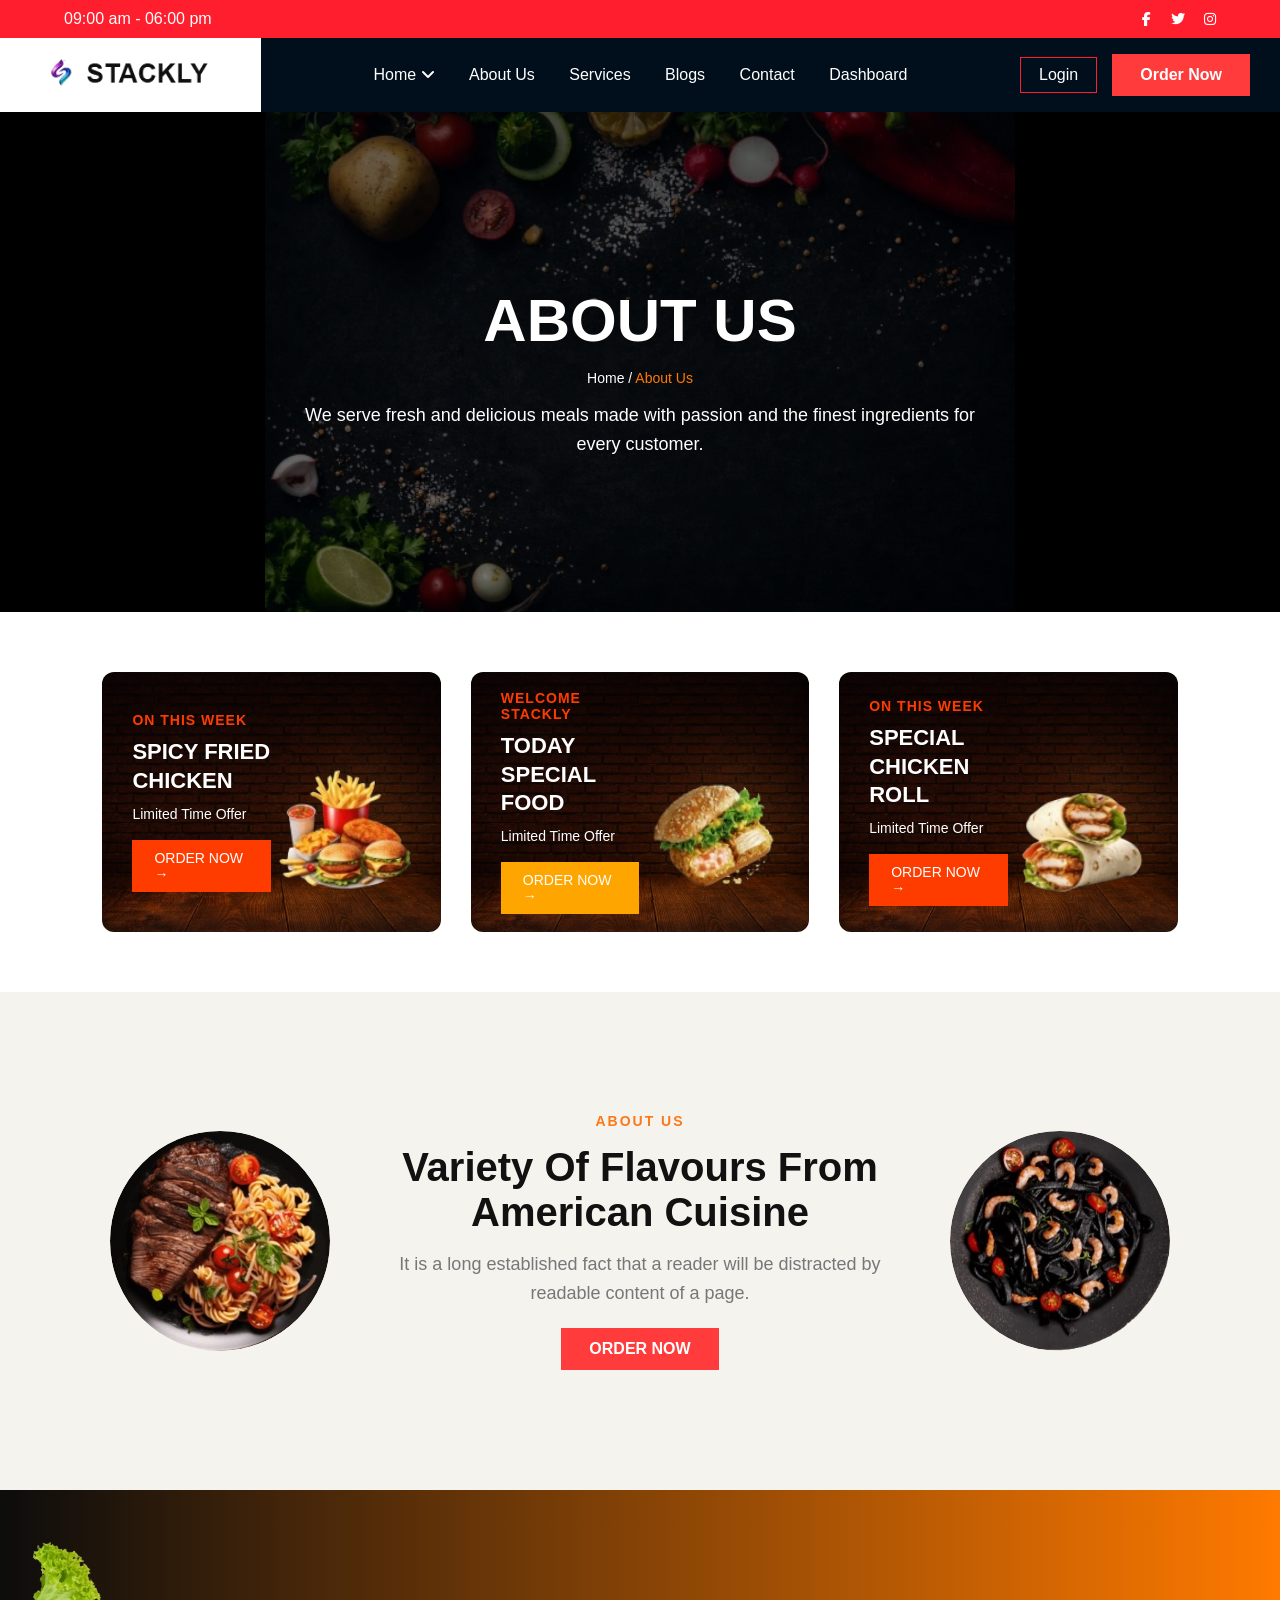
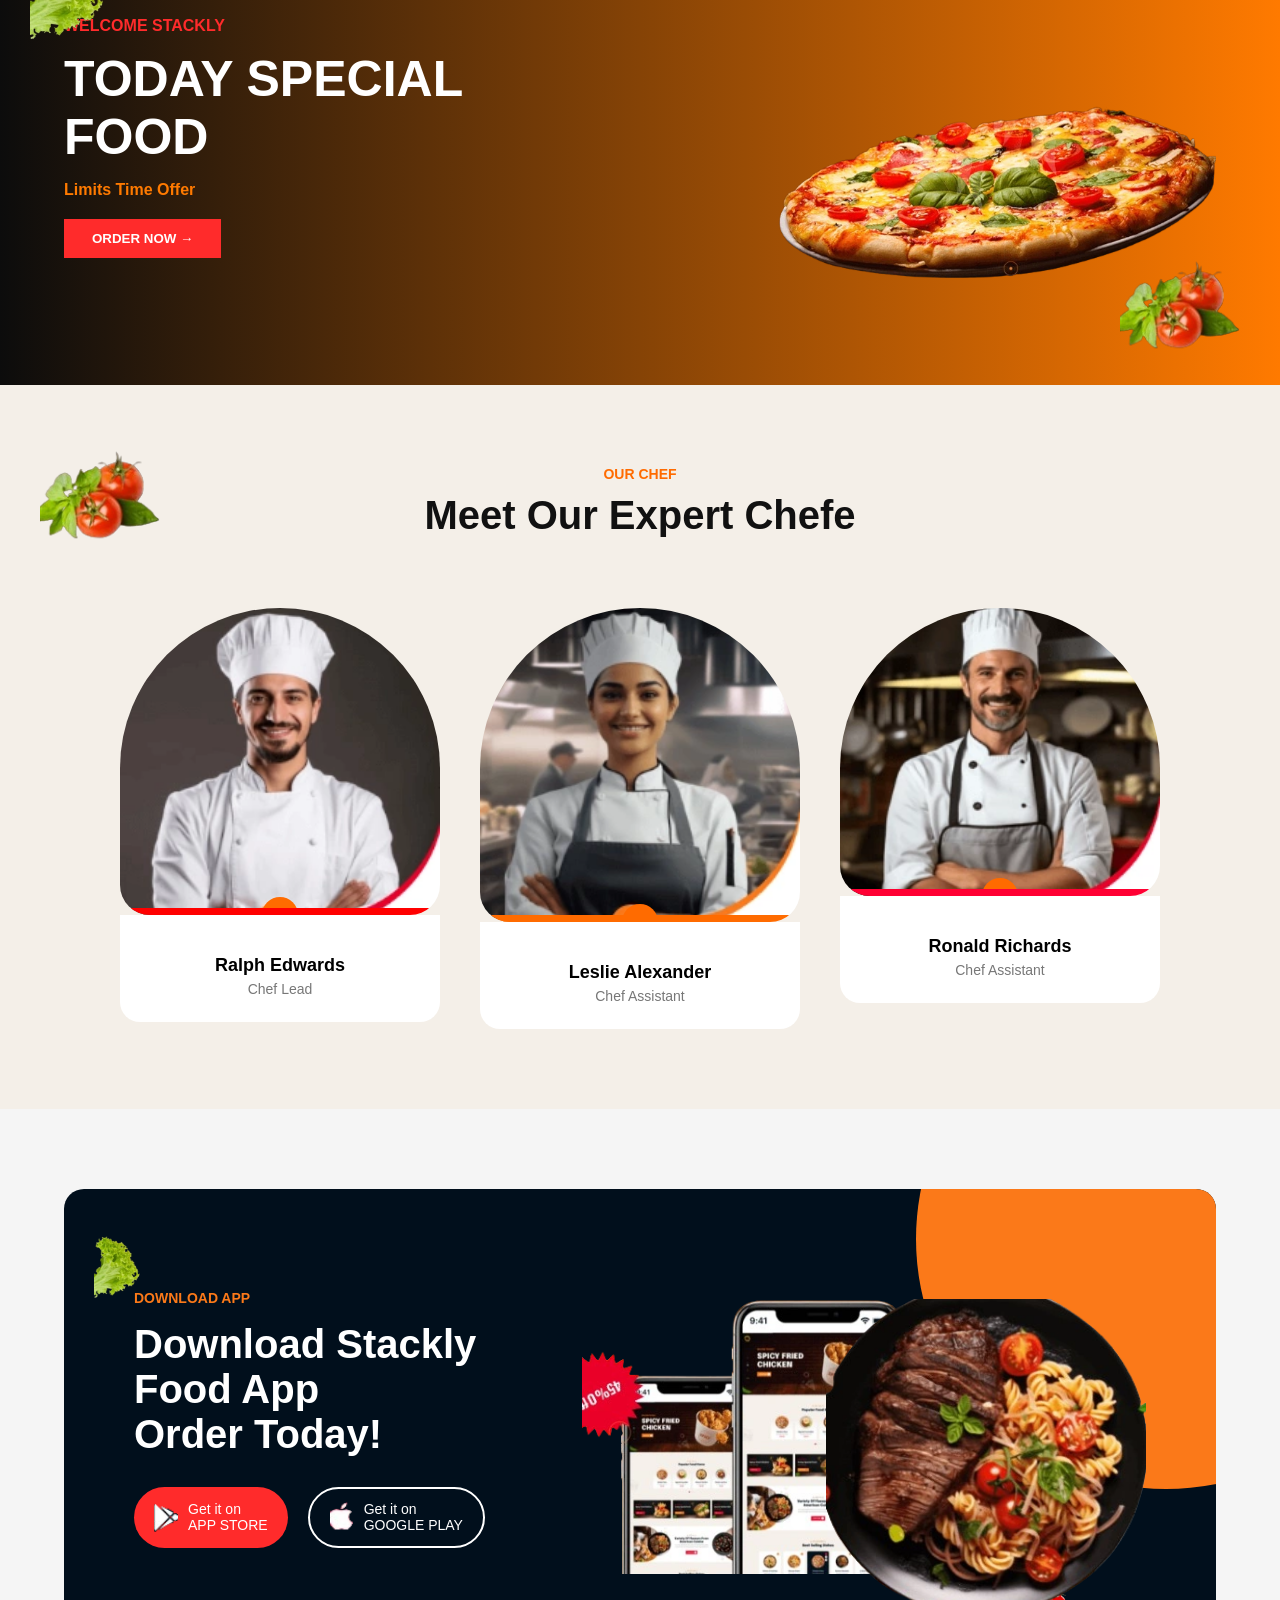
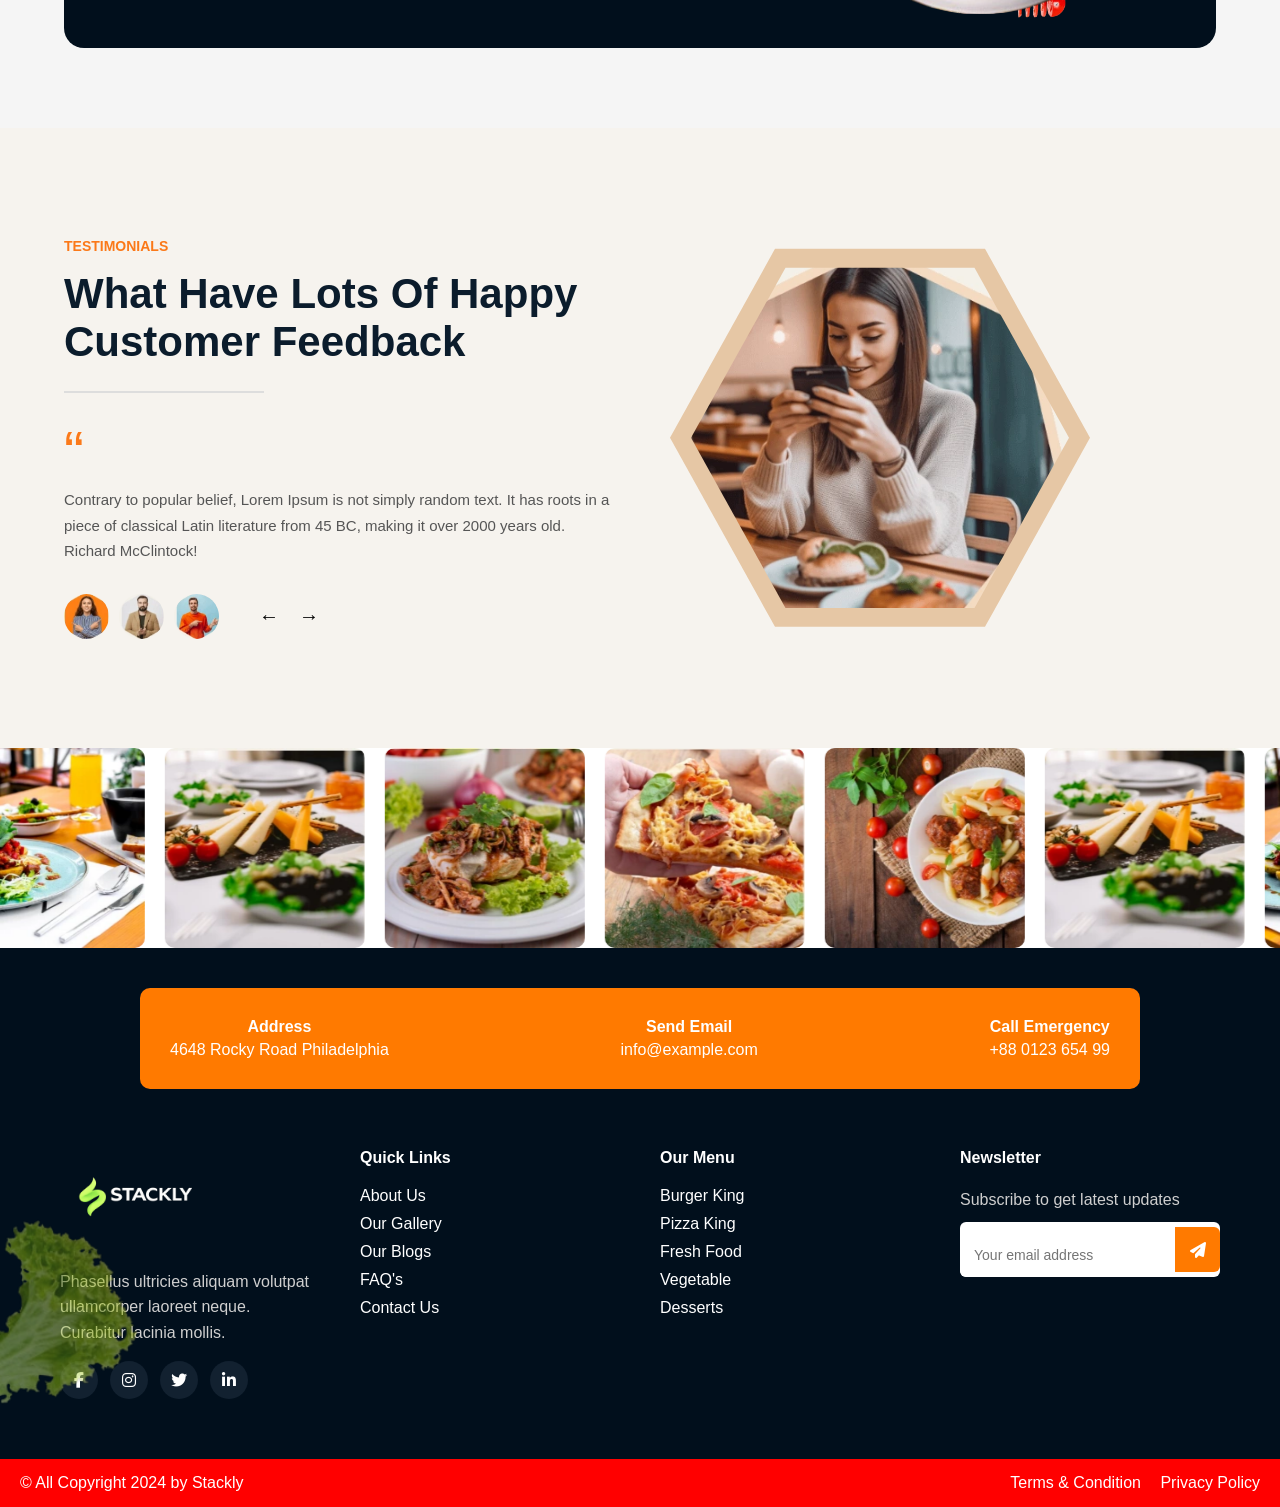
==== about.html @ a0475b66 "new commit" ====
<!DOCTYPE html>
<html lang="en">
<head>
<meta charset="UTF-8">
<meta name="viewport" content="width=device-width, initial-scale=1.0">
<title>Stackly Restaurant</title>

<link rel="stylesheet" href="style.css">
<link href="https://cdnjs.cloudflare.com/ajax/libs/font-awesome/6.5.0/css/all.min.css" rel="stylesheet">

</head>
<body>

<!-- TOP RED BAR -->
<div class="top-bar">
  <div class="top-container">
    <div class="time">09:00 am - 06:00 pm</div>
    <div class="social">
      <a href="404.html"><i class="fab fa-facebook-f"></i></a>
      <a href="404.html"><i class="fab fa-twitter"></i></a>
      <a href="404.html"><i class="fab fa-instagram"></i></a>
    </div>
  </div>
</div>

<!-- HEADER -->
<header>
  <div class="header-container">

    <!-- LOGO LEFT WHITE -->
    <div class="logo-area">
  <a href="index.html">
    <img src="images/logo2.webp" alt="logo">
  </a>
</div>

    <!-- NAV CENTER -->
    <nav>
      <ul class="nav-links">
        <li class="dropdown">
          <a href="index.html">Home <i class="fas fa-angle-down"></i></a>
          <ul class="dropdown-menu">
            
            <li><a href="home2.html">Home 2</a></li>
          </ul>
        </li>
        <li><a href="about.html">About Us</a></li>
        <li><a href="services.html">Services</a></li>
        <li><a href="blogs.html">Blogs</a></li>
        <li><a href="contact.html">Contact</a></li>
        <li><a href="dashboard.html">Dashboard</a></li>
      </ul>
    </nav>

    <!-- RIGHT BUTTONS -->
    <div class="nav-right">
      <a href="login.html" class="login-btn">Login</a>
      <a href="404.html" class="order-btn">Order Now</a>
      <div class="hamburger" onclick="toggleMenu()">
        <i class="fas fa-bars"></i>
      </div>
    </div>

  </div>
</header>

<!-- MOBILE MENU -->
<div class="mobile-menu" id="mobileMenu">

<div class="mobile-top">
<img src="images/logo2.webp">
<i class="fas fa-times" onclick="toggleMenu()"></i>
</div>

<ul>

<li class="dropdown">

<span onclick="toggleDropdown()">Home <i class="fas fa-chevron-down"></i></span>

<ul class="dropdown-menu" id="homeDropdown">

<li><a href="home2.html">Home 2</a></li>
</ul>

</li>

<li><a href="about.html">About Us</a></li>
<li><a href="services.html">Services</a></li>
<li><a href="blogs.html">Blogs</a></li>
<li><a href="contact.html">Contact</a></li>
<li><a href="dashboard.html">Dashboard</a></li>

</ul>

<div class="mobile-contact">
<p>Main Street, India</p>
<p>info@stackly.com</p>
<p>+91 9876543210</p>
</div>

<a href="login.html" class="login-btn mobile-btn">Login</a>
<a href="404.html" class="order-btn mobile-btn">Order Now</a>

<div class="mobile-social">
<a href="404.html"><i class="fab fa-facebook-f"></i></a>
<a href="404.html"><i class="fab fa-twitter"></i></a>
<a href="404.html"><i class="fab fa-instagram"></i></a>
</div>

</div>




<!-- ===== ABOUT HERO SECTION ===== -->
<section class="about-hero-section">

<div class="about-hero-overlay"></div>

<div class="about-hero-content">
<h1>ABOUT US</h1>

<p class="about-breadcrumb">
Home / <span>About Us</span>
</p>

<p class="about-description">
We serve fresh and delicious meals made with passion
and the finest ingredients for every customer.
</p>
</div>

</section>
<script>
document.addEventListener("DOMContentLoaded",function(){

const hero = document.querySelector(".about-hero-content");

hero.style.opacity = "0";

setTimeout(()=>{
hero.style.opacity = "1";
hero.style.transition = "1s";
},200);

}); </script>





<section class="promo-section">

  <div class="promo-grid">

    <!-- CARD 1 -->
    <div class="promo-card">
      <div class="promo-content">
        <h5>ON THIS WEEK</h5>
        <h2>SPICY FRIED CHICKEN</h2>
        <p>Limited Time Offer</p>
        <a href="404.html" class="promo-btn">ORDER NOW →</a>
      </div>

      <div class="promo-image">
        <img src="images/m (1).webp" alt="Spicy Fried Chicken">
      </div>
    </div>

    <!-- CARD 2 -->
    <div class="promo-card">
      <div class="promo-content">
        <h5>WELCOME STACKLY</h5>
        <h2>TODAY SPECIAL FOOD</h2>
        <p>Limited Time Offer</p>
        <a href="404.html" class="promo-btn orange">ORDER NOW →</a>
      </div>

      <div class="promo-image">
        <img src="images/m (2).webp" alt="Today Special Food">
      </div>
    </div>

    <!-- CARD 3 -->
    <div class="promo-card">
      <div class="promo-content">
        <h5>ON THIS WEEK</h5>
        <h2>SPECIAL CHICKEN ROLL</h2>
        <p>Limited Time Offer</p>
        <a href="404.html" class="promo-btn">ORDER NOW →</a>
      </div>

      <div class="promo-image">
        <img src="images/m (3).webp" alt="Special Chicken Roll">
      </div>
    </div>

  </div>

</section>


<section class="about-section">

  <div class="about-container">

    <!-- LEFT IMAGE -->
    <div class="circle-box">
      <img src="images/cicrle (1).webp" alt="Food">
    </div>

    <!-- CENTER CONTENT -->
    <div class="about-content">
      <span class="about-tag">ABOUT US</span>
      <h2>Variety Of Flavours From American Cuisine</h2>
      <p>
        It is a long established fact that a reader will be distracted 
        by readable content of a page.
      </p>
      <a href="404.html" class="order-btn">ORDER NOW</a>
    </div>

    <!-- RIGHT IMAGE -->
    <div class="circle-box">
      <img src="images/cicrle (2).webp" alt="Food">
    </div>

  </div>

</section>


<section class="pizza-offer">

<!-- LEFT DECORATION -->
<img src="images/GREEN.webp" class="pizza-left">

<!-- RIGHT DECORATION -->
<img src="images/f1 (3).webp" class="pizza-right">


<div class="pizza-container">

<div class="pizza-text">

<span class="pizza-tag">WELCOME STACKLY</span>

<h1>TODAY SPECIAL FOOD</h1>

<p>Limits Time Offer</p>

<button class="pizza-btn" onclick="window.location.href='404.html'">
ORDER NOW →
</button>

</div>


<div class="pizza-image">

<img src="images/pizza.webp">

</div>

</div>

</section>


<script>

    document.addEventListener("DOMContentLoaded",function(){

const pizza = document.querySelector(".pizza-offer");

function reveal(){

const pos = pizza.getBoundingClientRect().top;
const screen = window.innerHeight;

if(pos < screen - 100){

pizza.style.opacity = "1";
pizza.style.transform = "translateY(0)";

}

}

pizza.style.opacity = "0";
pizza.style.transform = "translateY(80px)";
pizza.style.transition = "0.8s";

window.addEventListener("scroll",reveal);

});
</script>






<section class="chef-section">

  <!-- 🔥 LEFT CORNER DECORATION (You Add Image) -->
  <img src="images/f1 (3).webp" class="left-decor" alt="">

  <div class="chef-container">

    <div class="section-header">
      <span>OUR CHEF</span>
      <h2>Meet Our Expert Chefe</h2>
    </div>

    <div class="chef-grid">

      <div class="chef-card">
        <div class="chef-image">
          <img src="images/chef` (1).webp" alt="">
          <div class="share-icon">➜</div>
        </div>
        <div class="chef-info">
          <h4>Ralph Edwards</h4>
          <p>Chef Lead</p>
        </div>
      </div>

      <div class="chef-card">
        <div class="chef-image orange-border">
          <img src="images/chef` (2).webp" alt="">
          <div class="share-icon">➜</div>
        </div>
        <div class="chef-info">
          <h4>Leslie Alexander</h4>
          <p>Chef Assistant</p>
        </div>
      </div>

      <div class="chef-card">
        <div class="chef-image red-border">
          <img src="images/chef` (3).webp" alt="">
          <div class="share-icon">➜</div>
        </div>
        <div class="chef-info">
          <h4>Ronald Richards</h4>
          <p>Chef Assistant</p>
        </div>
      </div>

    </div>

  </div>
</section>


<script>
document.addEventListener("DOMContentLoaded", function () {

  const cards = document.querySelectorAll(".chef-card");

  const observer = new IntersectionObserver((entries) => {
    entries.forEach((entry, index) => {
      if (entry.isIntersecting) {
        entry.target.style.transitionDelay = index * 0.2 + "s";
        entry.target.classList.add("show");
      }
    });
  }, { threshold: 0.2 });

  cards.forEach(card => observer.observe(card));

});
</script>



<section class="stackly-app">

<div class="app-box">

<!-- LEFT CONTENT -->
<div class="app-text">

<span class="tag">DOWNLOAD APP</span>

<h2>Download Stackly Food App <br> Order Today!</h2>

<div class="store-buttons">

<a href="404.html" class="store-btn apple">
<img src="images/pq (1).webp">
<span>Get it on <br> APP STORE</span>
</a>

<a href="404.html" class="store-btn play">
<img src="images/pq (2).webp">
<span>Get it on <br> GOOGLE PLAY</span>
</a>

</div>

</div>


<!-- RIGHT PHONES -->
<div class="phones">

<img src="images/kl.webp" class="phone phone-left">
<img src="images/cicrle (1).webp" class="phone phone-right">

</div>

<!-- FLOATING DECORATION -->
<img src="images/GREEN.webp" class="floating leaf">
<img src="images/f1 (1).webp" class="floating tomato">

</div>

</section>



<section class="stackly-testimonial">

<div class="testimonial-container">

<!-- LEFT CONTENT -->
<div class="testimonial-left">

<span class="tag">TESTIMONIALS</span>

<h2>What Have Lots Of Happy<br>Customer Feedback</h2>

<div class="line"></div>

<div class="quote-icon">“</div>

<p class="testimonial-text">
Contrary to popular belief, Lorem Ipsum is not simply random text. 
It has roots in a piece of classical Latin literature from 45 BC, 
making it over 2000 years old. Richard McClintock!
</p>

<div class="testimonial-bottom">

<div class="people">
<img src="images/kj (2).webp">
<img src="images/kj (3).webp">
<img src="images/kj (4).webp">
</div>

<div class="nav-arrows">
<span>←</span>
<span>→</span>
</div>

</div>

</div>


<!-- RIGHT IMAGE -->
<div class="testimonial-right">

<div class="hexagon">
<img src="images/kj (1).webp">
</div>

</div>

</div>

</section>


<!-- ================= IMAGE SCROLL ================= -->
<section class="image-scroll-section">
  <div class="image-scroll-wrapper">

    <!-- 7 Images -->
    <img src="images/P1 (1).webp" alt="">
    <img src="images/P1 (2).webp" alt="">
    <img src="images/P1 (3).webp" alt="">
    <img src="images/P1 (4).webp" alt="">
    <img src="images/P1 (5).webp" alt="">
    <img src="images/P1 (2).webp" alt="">
    <img src="images/P1 (1).webp" alt="">

    <!-- Duplicate for infinite loop -->
   <img src="images/P1 (1).webp" alt="">
    <img src="images/P1 (2).webp" alt="">
    <img src="images/P1 (3).webp" alt="">
    <img src="images/P1 (4).webp" alt="">
    <img src="images/P1 (5).webp" alt="">
    <img src="images/P1 (2).webp" alt="">
    <img src="images/P1 (1).webp" alt="">

  </div>
</section>


<script>
document.addEventListener("DOMContentLoaded", function () {

  const wrapper = document.querySelector(".image-scroll-wrapper");

  let position = 0;
  const speed = 0.6; // scroll speed

  function autoScroll() {

    position += speed;

    if (position >= wrapper.scrollWidth / 2) {
      position = 0;
    }

    wrapper.style.transform = "translateX(-" + position + "px)";

    requestAnimationFrame(autoScroll);
  }

  autoScroll();

});
</script>





<!-- ================= FOOTER ================= -->
<footer class="main-footer">

<!-- CORNER IMAGES -->
<img src="images/GREEN.webp" class="footer-left" alt="">



<!-- ORANGE CONTACT BOX -->
<div class="footer-contact-box">

<div>
<h4>Address</h4>
<p>4648 Rocky Road Philadelphia</p>
</div>

<div>
<h4>Send Email</h4>
<p>info@example.com</p>
</div>

<div>
<h4>Call Emergency</h4>
<p>+88 0123 654 99</p>
</div>

</div>


<!-- FOOTER CONTENT -->
<div class="footer-content">

<!-- COLUMN 1 -->
<div class="footer-col">
<h3 class="logo-title">
  <a href="index.html">
    <img src="images/logo10 (2).png" alt="Stackly Logo">
  </a>
</h3>
<p>
Phasellus ultricies aliquam volutpat ullamcorper laoreet neque.
Curabitur lacinia mollis.
</p>

<!-- SOCIAL ICONS -->
<div class="footer-social">
<a href="404.html"><i class="fab fa-facebook-f"></i></a>
<a href="404.html"><i class="fab fa-instagram"></i></a>
<a href="404.html"><i class="fab fa-twitter"></i></a>
<a href="404.html"><i class="fab fa-linkedin-in"></i></a>
</div>

</div>


<!-- COLUMN 2 -->
<div class="footer-col">

<h4>Quick Links</h4>

<ul>
<li><a href="404.html">About Us</a></li>
<li><a href="404.html">Our Gallery</a></li>
<li><a href="404.html">Our Blogs</a></li>
<li><a href="404.html">FAQ's</a></li>
<li><a href="404.html">Contact Us</a></li>
</ul>

</div>


<!-- COLUMN 3 -->
<div class="footer-col">

<h4>Our Menu</h4>

<ul>
<ul>
<li><a href="404.html">Burger King</a></li>
<li><a href="404.html">Pizza King</a></li>
<li><a href="404.html">Fresh Food</a></li>
<li><a href="404.html">Vegetable</a></li>
<li><a href="404.html">Desserts</a></li>
</ul>

</div>


<!-- COLUMN 4 -->
<div class="footer-col">

<h4>Newsletter</h4>

<p>Subscribe to get latest updates</p>
<div class="subscribe-box">

<input type="email" id="emailInput" placeholder="Your email address">

<button id="subscribeBtn" type="button">
<i class="fa-solid fa-paper-plane"></i>
</button>

</div>

<p id="emailError" style="color:red;font-size:14px;margin-top:6px;"></p>

</div>
</div>

<!-- FOOTER BOTTOM -->
<div class="footer-bottom">

<p>© All Copyright 2024 by Stackly</p>

<div>
<span onclick="window.location.href='404.html'" style="cursor:pointer;">
Terms & Condition
</span>

<span onclick="window.location.href='404.html'" style="cursor:pointer;">
Privacy Policy
</span>
</div>

</div>

</footer>

<script>

  
  document.getElementById("subscribeBtn").addEventListener("click", function () {

let email = document.getElementById("emailInput").value.trim();
let error = document.getElementById("emailError");

let emailPattern = /^[^\s@]+@[^\s@]+\.[^\s@]+$/;

if(email === ""){
error.innerText = "Please enter your email address";
return;
}

if(!emailPattern.test(email)){
error.innerText = "Please enter a valid email address";
return;
}

/* clear error */
error.innerText = "";

/* redirect */
window.location.href = "404.html";

});
</script>





<script src="main.js"></script>
</body>
</html>
---- style.css ----
* {
  margin: 0;
  padding: 0;
  box-sizing: border-box;
}

html, body {
  max-width: 100%;
  overflow-x: hidden;
}

*{
  margin:0;
  padding:0;
  box-sizing:border-box;
}

body{
  font-family:Arial, sans-serif;
  overflow-x:hidden;
}

/* TOP BAR */
.top-bar{
  background:#ff1e2d;
  color:white;
  padding:10px 0;
}
.top-container{
  width:90%;
  margin:auto;
  display:flex;
  justify-content:space-between;
}
.social a{
  color:white;
  margin-left:15px;
  font-size:14px;
}

/* HEADER */
header{
  background:#010f1c;
}
.header-container{
  width:100%;
  display:flex;
  align-items:center;
  justify-content:space-between;
}

/* LOGO WHITE LEFT */
.logo-area{
  background:#ffffff;
  padding:15px 40px;
}
.logo-area img{
  height:40px;
}

/* NAV */
nav{
  flex:1;
  text-align:center;
}
.nav-links{
  list-style:none;
}
.nav-links li{
  display:inline-block;
  position:relative;
  margin:0 15px;
}
.nav-links a{
  color:white;
  text-decoration:none;
  font-weight:500;
}

/* DROPDOWN */
.dropdown-menu{
  position:absolute;
  top:40px;
  left:0;
  background:#010f1c;
  display:none;
  padding:10px 0;
}
.dropdown-menu li{
  display:block;
  padding:8px 20px;
}
.dropdown:hover .dropdown-menu{
  display:block;
}


/* RIGHT */
.nav-right{
  display:flex;
  align-items:center;
  gap:15px;
  padding-right:30px;
}

/* Hide buttons on mobile */
@media(max-width:992px){
  .nav-right .login-btn,
  .nav-right .order-btn{
    display:none;
  }
}

.login-btn{
  border:1px solid #ff1e2d;
  color:white;
  padding:8px 18px;
  text-decoration:none;
}
.order-btn{
  background:#ff1e2d;
  color:white;
  padding:8px 18px;
  text-decoration:none;
}

.hamburger{
  display:none;
  color:white;
  font-size:22px;
  cursor:pointer;
}

/* HERO */
.hero{
  height:100vh;
  background:url("images/wall.webp") center/cover no-repeat;
  display:flex;
  align-items:center;
  justify-content:space-between;
  padding:0 10%;
  color:white;
  position:relative;
}

.hero-text{
  animation:slideFromRight 1s ease;
}

.hero-image{
  animation:slideFromLeft 1s ease;
}

.hero img{
  max-width:400px;
}

.welcome{
  color:#ffb400;
  font-weight:bold;
}

h1{
  font-size:55px;
  margin:20px 0;
}

/* FLOATING */
.floating{
  position:absolute;
  width:60px;
}

@keyframes slideFromRight{
  from{opacity:0; transform:translateX(200px);}
  to{opacity:1; transform:translateX(0);}
}
@keyframes slideFromLeft{
  from{opacity:0; transform:translateX(-200px);}
  to{opacity:1; transform:translateX(0);}
}

/* MOBILE */
@media(max-width:992px){

nav{display:none;}
.hamburger{display:block;}

.mobile-menu{
  position:fixed;
  top:0;
  right:-100%;
  width:80%;
  height:100%;
  background:#ffffff;
  transition:0.4s;
  padding:20px;
  z-index:999;
}
.mobile-menu.active{
  right:0;
}
.mobile-top{
  display:flex;
  justify-content:space-between;
  align-items:center;
}
.mobile-menu ul{
  list-style:none;
  margin-top:30px;
}
.mobile-menu ul li{
  padding:15px 0;
  border-bottom:1px solid #ddd;
}
.mobile-btn{
  display:block;
  text-align:center;
  margin:15px 0;
}
}


/* MOBILE MENU DEFAULT HIDDEN */
.mobile-menu{
  display:none;
}

/* ONLY FOR MOBILE */
@media(max-width:992px){

  nav{display:none;}
  .hamburger{display:block;}

  .mobile-menu{
    display:block;
    position:fixed;
    top:0;
    right:-100%;
    width:80%;
    height:100vh;
    background:#ffffff;
    transition:0.4s ease;
    padding:20px;
    z-index:9999;
    overflow-y:auto;
  }

  .mobile-menu.active{
    right:0;
  }

}

.hamburger{
  display:none;
}

@media(max-width:992px){
  .hamburger{
    display:block;
  }
}



@media(max-width:992px){

  header{
    background:#ffffff;
  }

  .logo-area{
    background:#ffffff;
  }

}



.mobile-menu{
  display:none;
}

@media(max-width:992px){

  nav{display:none;}
  .hamburger{
    display:block;
    color:#010f1c;
  }

  .mobile-menu{
    display:block;
    position:fixed;
    top:0;
    right:-100%;
    width:85%;
    height:100vh;
    background:#ffffff;
    transition:0.4s ease;
    padding:25px;
    z-index:9999;
    overflow-y:auto;
  }

  .mobile-menu.active{
    right:0;
  }

  .mobile-top{
    display:flex;
    justify-content:space-between;
    align-items:center;
    margin-bottom:30px;
  }

  .mobile-top i{
    font-size:20px;
    cursor:pointer;
    color:#010f1c;
  }

  .mobile-menu ul{
    list-style:none;
  }

  .mobile-menu ul li{
    padding:15px 0;
    border-bottom:1px solid #eee;
    font-weight:500;
    color:#010f1c;
  }

  .mobile-contact{
    margin-top:25px;
    font-size:14px;
    color:#555;
  }

  .mobile-btn{
    display:block;
    text-align:center;
    margin:15px 0;
  }

  .mobile-social{
    margin-top:20px;
  }

  .mobile-social i{
    margin-right:15px;
    color:#010f1c;
  }

}



/* DROPDOWN FIXED VERSION */

.dropdown {
  position: relative;
}

/* Dropdown menu */
.dropdown-menu {
  position: absolute;
  top: 100%;   /* directly below parent */
  left: 0;
  background: #010f1c;
  min-width: 200px;
  border-radius: 4px;
  padding: 10px 0;

  opacity: 0;
  visibility: hidden;
  transform: translateY(10px);
  transition: all 0.3s ease;

  z-index: 9999;
}

/* Dropdown items */
.dropdown-menu li {
  display: block;
}

.dropdown-menu li a {
  display: block;
  padding: 10px 20px;
  color: #ffffff;
  text-decoration: none;
}

.dropdown-menu li a:hover {
  background: #ff1e2d;
}

/* Show dropdown smoothly */
.dropdown:hover .dropdown-menu {
  opacity: 1;
  visibility: visible;
  transform: translateY(0);
}


@media(max-width:992px){

  .mobile-btn.login-btn{
    background:#ffffff;
    color:#010f1c;
    border:1px solid #010f1c;
  }

  .mobile-btn.order-btn{
    background:#ff1e2d;
    color:#ffffff;
  }

}


/* Animation In */
.slide-in-right {
  animation: slideInRight 0.8s ease forwards;
}

.slide-in-left {
  animation: slideInLeft 0.8s ease forwards;
}

/* Animation Out */
.slide-out-left {
  animation: slideOutLeft 0.6s ease forwards;
}

.slide-out-right {
  animation: slideOutRight 0.6s ease forwards;
}

@keyframes slideInRight {
  from {opacity:0; transform:translateX(150px);}
  to {opacity:1; transform:translateX(0);}
}

@keyframes slideInLeft {
  from {opacity:0; transform:translateX(-150px);}
  to {opacity:1; transform:translateX(0);}
}

@keyframes slideOutLeft {
  from {opacity:1; transform:translateX(0);}
  to {opacity:0; transform:translateX(-150px);}
}

@keyframes slideOutRight {
  from {opacity:1; transform:translateX(0);}
  to {opacity:0; transform:translateX(150px);}
}

/* ================= MOBILE RESPONSIVE ================= */
@media (max-width: 992px) {

  .hero{
    flex-direction: column;
    text-align: center;
    padding: 60px 20px;
    min-height: auto;
  }

  .hero-text{
    order: 1;
    width: 100%;
  }

  .hero-text h1{
    font-size: 30px;
    line-height: 1.3;
  }

  .hero-image{
    order: 2;
    width: 100%;
    margin-top: 30px;
  }

  .hero-image img{
    width: 100%;
    max-width: 320px;
    height: auto;
  }

  .floating{
    display: none;   /* hide floating images in mobile */
  }

}


/* SECTION */
.promo-section {
  padding: 60px 8%;
}

/* GRID */
.promo-grid {
  display: grid;
  grid-template-columns: repeat(3, 1fr);
  gap: 30px;
}

/* CARD */
.promo-card {
  position: relative;
  display: flex;
  justify-content: space-between;
  align-items: center;
  padding: 30px;
  height: 260px;
  border-radius: 12px;
  overflow: hidden;
  color: #fff;

  /* Add background image */
  background: url("images/wall.webp") no-repeat center/cover;
}

/* Optional different backgrounds */
.promo-card:nth-child(1){
  background: url("images/wall.webp") center/cover no-repeat;
}

.promo-card:nth-child(2){
  background: url("images/wall.webp") center/cover no-repeat;
}

.promo-card:nth-child(3){
  background: url("images/wall.webp") center/cover no-repeat;
}

/* CONTENT */
.promo-content h5 {
  font-size: 14px;
  color: #ff3c00;
  margin-bottom: 10px;
  letter-spacing: 1px;
}

.promo-content h2 {
  font-size: 22px;
  margin: 10px 0;
  line-height: 1.3;
}

.promo-content p {
  font-size: 14px;
  margin-bottom: 18px;
}

/* BUTTON */
.promo-btn {
  display: inline-block;
  padding: 10px 22px;
  background: #ff3c00;
  color: #fff;
  text-decoration: none;
  font-size: 14px;
  transition: 0.3s ease;
}

.promo-btn.orange {
  background: orange;
}

.promo-btn:hover {
  transform: translateX(5px);
}

/* IMAGE */
.promo-image img {
  width: 140px;
  height: auto;
}

/* MOBILE */
@media (max-width: 992px) {
  .promo-grid {
    grid-template-columns: 1fr;
  }

  .promo-card {
    flex-direction: column;
    text-align: center;
    height: auto;
  }

  .promo-image {
    margin-top: 20px;
  }

  .promo-image img {
    width: 160px;
  }
}



.about-section {
  background: #ffffff;
  padding: 80px 20px;
}

.about-container {
  max-width: 1100px;
  margin: auto;
  display: flex;
  align-items: center;
  justify-content: center;
  gap: 60px;
  flex-wrap: wrap;
}

/* SMALL PERFECT CIRCLE */
.circle-box {
  width: 220px;          /* 🔥 smaller size */
  aspect-ratio: 1 / 1;
  border-radius: 50%;
  overflow: hidden;
  animation: rotate 25s linear infinite;
}

.circle-box img {
  width: 100%;
  height: 100%;
  object-fit: cover;
  border-radius: 50%;
}

/* ROTATION */
@keyframes rotate {
  0% { transform: rotate(0deg); }
  100% { transform: rotate(360deg); }
}

/* CENTER CONTENT */
.about-content {
  max-width: 400px;
  text-align: center;
}

.about-tag {
  color: #ff6b00;
  font-size: 14px;
  font-weight: 600;
  letter-spacing: 2px;
}

.about-content h2 {
  font-size: 32px;
  font-weight: 800;
  color: #111;
  margin: 15px 0;
}

.about-content p {
  color: #777;
  font-size: 15px;
  margin-bottom: 25px;
}

.order-btn {
  background: #e60023;
  color: #fff;
  padding: 10px 25px;
  text-decoration: none;
  font-weight: 600;
  transition: 0.3s;
}

.order-btn:hover {
  background: #c4001d;
}

/* MOBILE RESPONSIVE */
@media (max-width: 768px) {
  .about-container {
    flex-direction: column;
    gap: 30px;
  }

  .circle-box {
    width: 180px;
  }

  .about-content h2 {
    font-size: 24px;
  }
}



.dishes-section {
  background: #f5f1ea;
  padding: 80px 20px;
  position: relative;
  overflow: hidden;
}

.container {
  max-width: 1300px;
  margin: auto;
}

.section-title {
  text-align: center;
  margin-bottom: 50px;
}

.section-title span {
  color: #ff6b00;
  font-size: 14px;
  font-weight: 600;
}

.section-title h2 {
  font-size: 40px;
  font-weight: 800;
  color: #111;
}

/* ONE LINE LAYOUT */
.dishes-row {
  display: flex;
  justify-content: space-between;
  gap: 20px;
}

/* CARD */
.dish-card {
  flex: 1;
  background: #ffffff;
  border-radius: 12px;
  padding: 30px 15px;
  text-align: center;
  position: relative;
  transition: 0.4s ease;
  overflow: hidden;
}

.dish-img img {
  width: 120px;
  height: 120px;
  object-fit: cover;
  border-radius: 50%;
  margin-bottom: 20px;
}

.dish-card h4 {
  font-size: 18px;
  font-weight: 700;
  color: #111;
}

.dish-card p {
  color: #777;
  font-size: 14px;
}

.price {
  color: #e60023;
  font-weight: 700;
}

/* 🔥 HOVER BLACK */
.dish-card:hover {
  background: #0d1b2a;
  transform: translateY(-10px);
}

.dish-card:hover h4,
.dish-card:hover p,
.dish-card:hover .price {
  color: #fff;
}

/* CART ICON */
.cart-icon {
  position: absolute;
  right: -50px;
  top: 20px;
  font-size: 22px;
  background: #ff6b00;
  width: 40px;
  height: 40px;
  display: flex;
  align-items: center;
  justify-content: center;
  border-radius: 50%;
  transition: 0.4s;
  opacity: 0;
}

.dish-card:hover .cart-icon {
  right: 15px;
  opacity: 1;
}

/* DECORATIVE IMAGES */
.top-right-img {
  position: absolute;
  top: 40px;
  right: 40px;
  width: 120px;
}

.bottom-left-img {
  position: absolute;
  bottom: 40px;
  left: 40px;
  width: 120px;
}

/* RESPONSIVE */
@media (max-width: 1100px) {
  .dishes-row {
    flex-wrap: wrap;
  }

  .dish-card {
    flex: 0 0 48%;
    margin-bottom: 20px;
  }
}

@media (max-width: 600px) {
  .dish-card {
    flex: 0 0 100%;
  }

  .section-title h2 {
    font-size: 28px;
  }
}











.menu-section {
  background: #f3efe9;
  padding: 80px 20px;
}

.menu-container {
  max-width: 1100px;
  margin: auto;
  background: #fff;
  padding: 60px;
  border-radius: 20px;
}

.menu-header {
  text-align: center;
  margin-bottom: 40px;
}

.menu-tag {
  color: #ff6b00;
  font-weight: 600;
  font-size: 14px;
}

.menu-header h2 {
  font-size: 36px;
  font-weight: 800;
  margin: 10px 0 20px;
}

.menu-tabs {
  display: flex;
  justify-content: center;
  gap: 20px;
  flex-wrap: wrap;
}

.tab {
  background: transparent;
  border: none;
  font-weight: 600;
  cursor: pointer;
  padding: 8px 15px;
  transition: 0.3s;
}

.tab.active,
.tab:hover {
  color: #ff0000;
}

/* GRID */
.menu-grid {
  display: flex;
  gap: 40px;
  margin-top: 40px;
}

.menu-column {
  flex: 1;
}

/* ITEM */
.menu-item {
  display: flex;
  align-items: center;
  justify-content: space-between;
  margin-bottom: 25px;
  padding-bottom: 15px;
  border-bottom: 1px solid #eee;
  opacity: 0;
  transform: translateY(30px);
  transition: 0.6s ease;
}

.menu-item img {
  width: 60px;
  height: 60px;
  border-radius: 50%;
  margin-right: 15px;
}

.item-info {
  flex: 1;
  margin-left: 15px;
}

.item-info h4 {
  font-weight: 700;
}

.item-info p {
  font-size: 13px;
  color: #777;
}

.price {
  font-weight: 700;
}

/* SHOW ANIMATION */
.menu-item.show {
  opacity: 1;
  transform: translateY(0);
}

/* RESPONSIVE */
@media (max-width: 900px) {
  .menu-grid {
    flex-direction: column;
  }

  .menu-container {
    padding: 30px;
  }
}






.offer-section {
  background: #171819;
  padding: 80px 20px;
  position: relative;
  overflow: hidden;
}

.offer-container {
  max-width: 1300px;
  margin: auto;
  display: flex;
  align-items: center;
  justify-content: space-between;
  gap: 40px;
  flex-wrap: wrap;
}

/* LEFT IMAGE */
.offer-image img {
  width: 450px;
  max-width: 100%;
}

/* RIGHT BOX */
.offer-content {
  background: rgba(255, 255, 255, 0.05);
  padding: 50px;
  border-radius: 8px;
  max-width: 450px;
  backdrop-filter: blur(5px);
}

.offer-tag {
  color: #ff6b00;
  font-weight: 600;
  font-size: 14px;
  letter-spacing: 1px;
}

.offer-content h2 {
  color: #fff;
  font-size: 32px;
  font-weight: 800;
  margin: 20px 0;
}

.expired {
  color: #777;
  margin-bottom: 20px;
}

.order-btn {
  background: #ff0022;
  color: #fff;
  padding: 12px 30px;
  text-decoration: none;
  font-weight: 600;
  display: inline-block;
  transition: 0.3s;
}

.order-btn:hover {
  background: #cc001a;
}

/* RIGHT BOTTOM IMAGE */
.right-bottom-img {
  position: absolute;
  right: 0;
  bottom: 0;
  width: 250px;
  opacity: 0.9;
}

/* RESPONSIVE */
@media (max-width: 992px) {
  .offer-container {
    flex-direction: column;
    text-align: center;
  }

  .offer-content {
    padding: 30px;
  }

  .offer-image img {
    width: 300px;
  }

  .right-bottom-img {
    width: 150px;
  }
}



.chef-section {
  background: #f4efe8;
  padding: 80px 20px;
}

.chef-container {
  max-width: 1200px;
  margin: auto;
  text-align: center;
}

.section-header span {
  color: #ff6b00;
  font-weight: 600;
  font-size: 14px;
}

.section-header h2 {
  font-size: 40px;
  font-weight: 800;
  margin: 15px 0 60px;
}

/* GRID */
.chef-grid {
  display: flex;
  justify-content: center;
  gap: 40px;
  flex-wrap: wrap;
}

/* CARD */
.chef-card {
  width: 320px;
  position: relative;
  opacity: 0;
  transform: translateY(40px);
  transition: 0.6s ease;
}

/* IMAGE SHAPE */
.chef-image {
  position: relative;
  border-radius: 160px 160px 30px 30px;
  overflow: hidden;
  background: #fff;
}

.chef-image img {
  width: 100%;
  display: block;
}

/* Bottom color curve effect */
.chef-image::after {
  content: "";
  position: absolute;
  bottom: -5px;
  left: 0;
  width: 100%;
  height: 12px;
  background: #ff0000;
  border-radius: 0 0 50px 50px;
}

/* Different color variations */
.orange-border::after {
  background: #ff6b00;
}

.red-border::after {
  background: #ff0033;
}

/* Share icon */
.share-icon {
  position: absolute;
  bottom: -18px;
  left: 50%;
  transform: translateX(-50%);
  background: #ff6b00;
  color: #fff;
  width: 36px;
  height: 36px;
  border-radius: 50%;
  display: flex;
  align-items: center;
  justify-content: center;
  font-size: 14px;
}

/* INFO */
.chef-info {
  background: #fff;
  padding: 40px 20px 25px;
  border-radius: 0 0 20px 20px;
}

.chef-info h4 {
  font-size: 18px;
  font-weight: 700;
}

.chef-info p {
  color: #777;
  font-size: 14px;
  margin-top: 5px;
}

/* ANIMATION SHOW */
.chef-card.show {
  opacity: 1;
  transform: translateY(0);
}

/* RESPONSIVE */
@media (max-width: 768px) {
  .chef-grid {
    flex-direction: column;
    align-items: center;
  }

  .section-header h2 {
    font-size: 28px;
  }
}


.chef-section {
  background: #f4efe8;
  padding: 80px 20px;
  position: relative;
  overflow: hidden; /* prevents scroll issue */
}

/* LEFT CORNER IMAGE */
.left-decor {
  position: absolute;
  top: 60px;
  left: 40px;
  width: 120px;
  z-index: 0;
}

/* Make sure content stays above decoration */
.chef-container {
  position: relative;
  z-index: 2;
}

/* Hide decoration on small screens */
@media (max-width: 768px) {
  .left-decor {
    display: none;
  }
}


.testimonial-section {
  background: #171819;
  padding: 80px 20px;
  position: relative;
  overflow: hidden;
}

.testimonial-container {
  max-width: 1300px;
  margin: auto;
  display: flex;
  align-items: center;
  gap: 50px;
  flex-wrap: wrap;
}

/* LEFT SIDE */
.testimonial-left {
  position: relative;
  flex: 1;
}

.testimonial-left img {
  width: 100%;
  border-radius: 10px;
}

/* PLAY CIRCLE */
.play-circle {
  position: absolute;
  top: 50%;
  left: 50%;
  transform: translate(-50%, -50%);
  background: rgba(255,255,255,0.2);
  width: 80px;
  height: 80px;
  border-radius: 50%;
  display: flex;
  align-items: center;
  justify-content: center;
  color: white;
  font-size: 24px;
  cursor: pointer;
}

/* RIGHT SIDE */
.testimonial-right {
  flex: 1;
  color: white;
}

.section-tag {
  color: #ff6b00;
  font-weight: 600;
  font-size: 14px;
}

.testimonial-right h2 {
  font-size: 36px;
  margin: 15px 0 40px;
}

/* CARD */
.testimonial-card {
  background: #f2f2f2;
  color: #333;
  padding: 30px;
  border-radius: 12px;
  display: none;
  transition: 0.5s;
}

.testimonial-card.active {
  display: block;
  animation: fadeIn 0.6s ease;
}

.client-info {
  display: flex;
  align-items: center;
  gap: 15px;
  margin-bottom: 15px;
}

.client-img {
  width: 50px;
  height: 50px;
  border-radius: 50%;
}

.testimonial-text {
  font-size: 15px;
  line-height: 1.6;
}

/* ARROWS */
.testimonial-arrows {
  margin-top: 20px;
}

.testimonial-arrows button {
  background: #ff0000;
  color: white;
  border: none;
  padding: 10px 15px;
  margin-right: 10px;
  border-radius: 50%;
  cursor: pointer;
}

/* RIGHT DECOR IMAGE */
.right-decor {
  position: absolute;
  right: 0;
  bottom: 0;
  width: 200px;
}

/* ANIMATION */
@keyframes fadeIn {
  from {opacity: 0; transform: translateY(20px);}
  to {opacity: 1; transform: translateY(0);}
}

/* RESPONSIVE */
@media (max-width: 992px) {
  .testimonial-container {
    flex-direction: column;
  }

  .testimonial-right h2 {
    font-size: 28px;
  }

  .right-decor {
    display: none;
  }
}


.blog-section {
  background: #f4efe8;
  padding: 80px 20px;
  position: relative;
  overflow: hidden;
}

.blog-container {
  max-width: 1200px;
  margin: auto;
  position: relative;
}

.section-header {
  text-align: center;
  margin-bottom: 50px;
}

.section-header span {
  color: #ff6b00;
  font-weight: 600;
  font-size: 14px;
}

.section-header h2 {
  font-size: 38px;
  font-weight: 800;
  margin-top: 10px;
}

/* BLOG WRAPPER */
.blog-wrapper {
  display: flex;
  gap: 30px;
  transition: 0.5s ease;
}

/* CARD */
.blog-card {
  background: #fff;
  border-radius: 10px;
  overflow: hidden;
  flex: 1;
  min-width: 300px;
  opacity: 0;
  transform: translateY(40px);
  transition: 0.6s ease;
}

.blog-img {
  position: relative;
}

.blog-img img {
  width: 100%;
  display: block;
}

/* DATE BOX */
.date-box {
  position: absolute;
  bottom: -20px;
  left: 20px;
  background: #ff0000;
  color: #fff;
  padding: 10px 15px;
  text-align: center;
}

.date-box span {
  font-size: 18px;
  font-weight: bold;
  display: block;
}

.date-box small {
  font-size: 12px;
}

.blog-content {
  padding: 40px 20px 20px;
}

.meta {
  font-size: 13px;
  color: #777;
  margin-bottom: 10px;
  display: flex;
  gap: 15px;
}

.blog-content h4 {
  font-size: 18px;
  font-weight: 700;
  margin-bottom: 10px;
}

.blog-content a {
  color: #111;
  font-weight: 600;
  text-decoration: none;
}

/* ARROWS */
.blog-arrows {
  position: absolute;
  top: 50%;
  width: 100%;
  display: flex;
  justify-content: space-between;
  pointer-events: none;
}

.blog-arrows button {
  pointer-events: all;
  background: #ff0000;
  border: none;
  color: #fff;
  padding: 12px 15px;
  border-radius: 50%;
  cursor: pointer;
}

/* SCROLL ANIMATION */
.blog-card.show {
  opacity: 1;
  transform: translateY(0);
}

/* RESPONSIVE */
@media (max-width: 992px) {
  .blog-wrapper {
    flex-direction: column;
  }

  .blog-arrows {
    display: none;
  }
}



/* IMAGE SCROLL */
.image-scroll-section {
  overflow: hidden;
  width: 100%;
}

.image-scroll-wrapper {
  display: flex;
  gap: 20px;
  will-change: transform;
}

.image-scroll-wrapper img {
  width: 250px;
  height: 180px;
  object-fit: cover;
  flex-shrink: 0;
}


/* MAIN FOOTER */
.main-footer {
  background: #010f1c;
  color: #fff;
  padding-top: 100px;
  position: relative;
  overflow: hidden;
}

/* ORANGE BOX */
.footer-contact-box {
  background: #ff7a00;
  max-width: 1000px;
  margin: -60px auto 60px;
  padding: 30px;
  border-radius: 10px;
  display: flex;
  justify-content: space-between;
  flex-wrap: wrap;
  text-align: center;
}

.footer-contact-box h4 {
  margin-bottom: 5px;
}

/* CONTENT */
.footer-content {
  max-width: 1200px;
  margin: auto;
  display: flex;
  justify-content: space-between;
  flex-wrap: wrap;
  gap: 40px;
  padding: 0 20px 60px;
}

.footer-col {
  flex: 1 1 220px;
}

.footer-col h4,
.footer-col h3 {
  margin-bottom: 20px;
}

.footer-col ul {
  list-style: none;
  padding: 0;
}

.footer-col ul li {
  margin-bottom: 10px;
  cursor: pointer;
  transition: 0.3s;
}

.footer-col ul li:hover {
  color: #ff7a00;
}

.footer-col input {
  padding: 10px;
  width: 100%;
  margin-top: 10px;
  border: none;
}

/* CORNER IMAGES */
.footer-left {
  position: absolute;
  left: 0;
  bottom: 100px;
  width: 150px;
}

.footer-right {
  position: absolute;
  right: 0;
  top: 120px;
  width: 150px;
}

/* BOTTOM RED BAR */
.footer-bottom {
  background: red;
  padding: 15px 20px;
  display: flex;
  justify-content: space-between;
  flex-wrap: wrap;
}

/* RESPONSIVE */
@media (max-width: 992px) {

  .footer-contact-box {
    flex-direction: column;
    gap: 20px;
  }

  .footer-content {
    flex-direction: column;
  }

  .footer-left,
  .footer-right {
    display: none;
  }
}


/* MAIN FOOTER */

.main-footer{
background:#010f1c;
color:#fff;
padding-top:100px;
position:relative;
overflow:hidden;
font-family:Arial, sans-serif;
}


/* ORANGE CONTACT BOX */

.footer-contact-box{
background:#ff7a00;
max-width:1000px;
margin:-60px auto 60px;
padding:30px;
border-radius:10px;
display:flex;
justify-content:space-between;
flex-wrap:wrap;
text-align:center;
gap:20px;
}

.footer-contact-box h4{
margin-bottom:5px;
}


/* FOOTER CONTENT */

.footer-content{
max-width:1200px;
margin:auto;
display:flex;
justify-content:space-between;
flex-wrap:wrap;
gap:40px;
padding:0 20px 60px;
}

.footer-col{
flex:1 1 220px;
}

.footer-col h4,
.footer-col h3{
margin-bottom:20px;
}

.footer-col p{
color:#cfcfcf;
line-height:1.6;
}


/* LIST */

.footer-col ul{
list-style:none;
padding:0;
}

.footer-col ul li{
margin-bottom:10px;
cursor:pointer;
transition:0.3s;
}

.footer-col ul li:hover{
color:#ff7a00;
}


/* SOCIAL ICONS */

.footer-social{
display:flex;
gap:12px;
margin-top:15px;
}

.footer-social a{
width:38px;
height:38px;
display:flex;
align-items:center;
justify-content:center;
background:#122130;
border-radius:50%;
color:#fff;
font-size:16px;
transition:0.3s;
}

.footer-social a:hover{
background:#ff7a00;
transform:translateY(-4px);
}


/* SUBSCRIBE BOX */

.subscribe-box{
display:flex;
margin-top:10px;
}

.subscribe-box input{
flex:1;
padding:12px;
border:none;
outline:none;
border-radius:5px 0 0 5px;
}

.subscribe-box button{
background:#ff7a00;
border:none;
color:#fff;
padding:0 18px;
cursor:pointer;
border-radius:0 5px 5px 0;
transition:0.3s;
}

.subscribe-box button:hover{
background:#ff5500;
}


/* CORNER IMAGES */

.footer-left{
position:absolute;
left:0;
bottom:100px;
width:150px;
opacity:0.5;
}

.footer-right{
position:absolute;
right:0;
top:120px;
width:150px;
opacity:0.5;
}


/* BOTTOM BAR */

.footer-bottom{
background:red;
padding:15px 20px;
display:flex;
justify-content:space-between;
flex-wrap:wrap;
}

.footer-bottom span{
margin-left:15px;
cursor:pointer;
}

.footer-bottom span:hover{
text-decoration:underline;
}


/* RESPONSIVE */

@media(max-width:992px){

.footer-contact-box{
flex-direction:column;
gap:20px;
}

.footer-content{
flex-direction:column;
}

.footer-left,
.footer-right{
display:none;
}

}



/* SUBSCRIBE BOX */

.subscribe-box{
  display:flex;
  align-items:center;
  margin-top:10px;
  width:100%;
  max-width:320px;
}

.subscribe-box input{
  flex:1;
  height:45px;
  padding:0 15px;
  border:none;
  outline:none;
  border-radius:6px 0 0 6px;
  font-size:14px;
}

.subscribe-box button{
  width:50px;
  height:45px;
  border:none;
  background:#ff7a00;
  color:white;
  cursor:pointer;
  border-radius:0 6px 6px 0;
  display:flex;
  align-items:center;
  justify-content:center;
  transition:0.3s;
}

.subscribe-box button i{
  font-size:16px;
}

.subscribe-box button:hover{
  background:#ff5500;
}




.image-scroll-section{
  overflow:hidden;
  width:100%;
}

.image-scroll-wrapper{
  display:flex;
  gap:20px;
  width:max-content;
}

.image-scroll-wrapper img{
  width:200px;
  height:200px;
  object-fit:cover;
  border-radius:10px;
}




/* HERO SECTION */

.about-hero{
height:420px;
background:url("images/about-bg.jpg") center/cover no-repeat;
display:flex;
align-items:center;
justify-content:center;
text-align:center;
position:relative;
}

.about-hero::before{
content:"";
position:absolute;
width:100%;
height:100%;
background:rgba(0,0,0,0.65);
}

.about-content{
position:relative;
color:white;
max-width:700px;
}

.about-content h1{
font-size:60px;
margin-bottom:20px;
}

.about-content p{
font-size:18px;
}


/* FOOD SECTION */

.food-section{
padding:80px 5%;
background:#f5f5f5;
}

.food-container{
display:grid;
grid-template-columns:repeat(3,1fr);
gap:30px;
}

.food-card{
display:flex;
justify-content:space-between;
align-items:center;
padding:30px;
border-radius:10px;
color:white;
background:#111;
transition:0.4s;
opacity:0;
transform:translateY(50px);
}

.food-card.active{
opacity:1;
transform:translateY(0);
}

.food-card:hover{
transform:scale(1.03);
}

.food-text span{
font-size:13px;
}

.food-text h2{
font-size:26px;
margin:10px 0;
}

.order-btn{
background:#ff3b3b;
border:none;
padding:10px 20px;
color:white;
cursor:pointer;
transition:0.3s;
}

.order-btn:hover{
background:#ff7a00;
}

.food-img img{
width:150px;
}


/* RESPONSIVE */

@media(max-width:900px){

.food-container{
grid-template-columns:1fr;
}x

.about-content h1{
font-size:40px;
}

}


/* ===== ABOUT HERO SECTION ===== */

/* ABOUT HERO SECTION */

.about-hero-section{
width:100%;
min-height:500px;
background-image:url("images/mm.webp");
background-size:cover;
background-position:center;
background-repeat:no-repeat;
position:relative;
display:flex;
align-items:center;
justify-content:center;
text-align:center;
padding:100px 20px;
}

/* DARK OVERLAY */

.about-hero-overlay{
position:absolute;
top:0;
left:0;
width:100%;
height:100%;
background:rgba(0,0,0,0.65);
}

/* CONTENT */

.about-hero-content{
position:relative;
color:white;
max-width:700px;
}

.about-hero-content h1{
font-size:60px;
margin-bottom:15px;
}

.about-breadcrumb{
font-size:14px;
margin-bottom:15px;
}

.about-breadcrumb span{
color:#ff7a00;
}

.about-description{
font-size:18px;
line-height:1.6;
}


/* animation */

@keyframes heroFade{
from{
opacity:0;
transform:translateY(40px);
}

to{
opacity:1;
transform:translateY(0);
}
}


/* responsive */

@media(max-width:768px){

.about-hero-content h1{
font-size:40px;
}

.about-description{
font-size:16px;
}

}


.about-hero-section{

width:100%;
height:500px;

background-image:url("images/mm.webp");
background-size:contain;
background-position:center;
background-repeat:no-repeat;

background-color:#000;

display:flex;
align-items:center;
justify-content:center;
text-align:center;

position:relative;
padding:80px 20px;

}


/* overlay */

.about-hero-overlay{

position:absolute;
top:0;
left:0;
width:100%;
height:100%;

background:rgba(0,0,0,0.5);

}


/* content */

.about-hero-content{

position:relative;
color:white;
max-width:700px;

}

.about-hero-content h1{

font-size:60px;
margin-bottom:15px;

}

.about-breadcrumb{

font-size:14px;
margin-bottom:15px;

}

.about-breadcrumb span{

color:#ff7a00;

}

.about-description{

font-size:18px;
line-height:1.6;

}





.pizza-offer{

padding:100px 5%;
background:linear-gradient(90deg,#0c0c0c,#ff7a00);

position:relative;
overflow:hidden;

}

.pizza-container{

display:flex;
align-items:center;
justify-content:space-between;
gap:50px;

}

.pizza-text{

color:white;
max-width:500px;

}

.pizza-tag{

color:#ff2b2b;
font-weight:600;

}

.pizza-text h1{

font-size:50px;
margin:15px 0;

}

.pizza-text p{

color:#ff7a00;
font-weight:600;
margin-bottom:20px;

}

.pizza-btn{

background:#ff2b2b;
border:none;
padding:12px 28px;
color:white;
cursor:pointer;
font-weight:600;

}

.pizza-btn:hover{

background:#ff7a00;

}

.pizza-image img{

width:450px;

}



/* LEFT CORNER IMAGE */

.pizza-left{

position:absolute;
left:30px;
top:40px;
width:80px;

}


/* RIGHT CORNER IMAGE */

.pizza-right{

position:absolute;
right:40px;
bottom:30px;
width:120px;

}



/* RESPONSIVE */

@media(max-width:900px){

.pizza-container{

flex-direction:column;
text-align:center;

}

.pizza-image img{

width:300px;

}

.pizza-left{

display:none;

}

.pizza-right{

display:none;

}

}


.popular-section{
padding:100px 5%;
background:#f5f3ee;
text-align:center;
}

/* HEADER */

.section-header{
margin-bottom:70px;
}

.mini-title{
display:flex;
align-items:center;
justify-content:center;
gap:8px;
font-size:14px;
font-weight:600;
color:#fb791a;
margin-bottom:10px;
}

.section-header h2{
font-size:40px;
font-weight:700;
color:#111;
}

/* GRID */

.food-grid{
display:grid;
grid-template-columns:repeat(4,1fr);
gap:35px;
}

/* CARD */

.food-card{
background:#fff;
border-radius:15px;
padding:60px 20px 30px;
position:relative;
box-shadow:0 10px 25px rgba(0,0,0,0.06);
transition:0.3s;
}

/* IMAGE */

.food-img{
position:absolute;
top:-55px;
left:50%;
transform:translateX(-50%);
}

.food-img img{
width:120px;
height:120px;
border-radius:50%;
background:white;
padding:8px;
border:2px dashed #ff3b3b;
}

/* TEXT */

.food-card h3{
margin-top:80px;
font-size:18px;
font-weight:600;
color:#111;
}

.food-card p{
font-size:13px;
color:#777;
margin:6px 0;
}

.price{
color:#ff3b3b;
font-weight:700;
font-size:16px;
}

/* HOVER */

.food-card:hover{
transform:translateY(-6px);
box-shadow:0 18px 35px rgba(0,0,0,0.12);
}


@media(max-width:1000px){

.food-grid{
grid-template-columns:repeat(2,1fr);
}

}


@media(max-width:600px){

.popular-section{
padding:80px 20px;
}

.section-header h2{
font-size:28px;
}

.food-grid{
grid-template-columns:1fr;
gap:50px;
}

.food-img img{
width:100px;
height:100px;
}

}







.about-section{
padding:120px 5%;
background:#f5f3ee;
}

.about-container{
display:flex;
align-items:center;
justify-content:center;
gap:60px;
}

/* CIRCLE IMAGE */

.circle-box{
width:220px;
height:220px;
border-radius:50%;
overflow:hidden;
display:flex;
align-items:center;
justify-content:center;
animation:rotateCircle 20s linear infinite;
}

.circle-box img{
width:100%;
height:100%;
object-fit:cover;
border-radius:50%;
}

/* CONTENT */

.about-content{
text-align:center;
max-width:500px;
}

.about-tag{
color:#fb791a;
font-weight:600;
font-size:14px;
}

.about-content h2{
font-size:40px;
margin:15px 0;
color:#111;
}

.about-content p{
color:#777;
line-height:1.6;
margin-bottom:20px;
}

/* BUTTON */

.order-btn{
background:#ff3b3b;
color:white;
padding:12px 28px;
text-decoration:none;
font-weight:600;
transition:0.3s;
}

.order-btn:hover{
background:#fb791a;
}

/* ROTATION */

@keyframes rotateCircle{

0%{
transform:rotate(0deg);
}

100%{
transform:rotate(360deg);
}

}









.stackly-app{
padding:80px 5%;
background:#f5f5f5;
}

.app-box{

max-width:1200px;
margin:auto;

background:#010f1c;

border-radius:20px;

display:flex;
align-items:center;
justify-content:space-between;

padding:70px;

position:relative;
overflow:hidden;

}

/* ORANGE CIRCLE */

.app-box::after{

content:"";
position:absolute;

right:-200px;
top:-200px;

width:500px;
height:500px;

background:#fb7919;

border-radius:50%;

}

/* TEXT */

.app-text{
max-width:420px;
z-index:2;
}

.tag{
color:#fb7919;
font-weight:600;
font-size:14px;
}

.app-text h2{
color:white;
font-size:40px;
margin:15px 0 30px;
}

/* BUTTONS */

.store-buttons{
display:flex;
gap:20px;
}

.store-btn{
display:flex;
align-items:center;
gap:10px;

padding:12px 20px;

border-radius:40px;

text-decoration:none;
font-size:14px;
}

.apple{
background:#ff2b2b;
color:white;
}

.play{
border:2px solid white;
color:white;
}

.store-btn img{
width:24px;
}

/* PHONES */

.phones{
position:relative;
z-index:2;
}

.phone{
width:220px;
}

.phone-left{
margin: right -80pxpx;
}

.phone-right{
position:relative;
top:30px;
}

/* FLOATING IMAGES */

.floating{
position:absolute;
width:50px;
animation:float 6s infinite ease-in-out;
}

.leaf{
left:30px;
top:40px;
}

.tomato{
right:150px;
bottom:30px;
}

@keyframes float{
0%{transform:translateY(0);}
50%{transform:translateY(-20px);}
100%{transform:translateY(0);}
}

/* MOBILE */

@media(max-width:900px){

.app-box{
flex-direction:column;
text-align:center;
}

.phones{
margin-top:40px;
}

.phone-left{
margin-right:0;
}

}

.phone{
width:320px;   /* increase size */
height:auto;
}

.phone-left{
margin-right:-80px;   /* overlap effect */
}

.phone-right{
position:relative;
top:40px;             /* slight vertical offset */
}


.stackly-testimonial{
padding:100px 5%;
background:#f6f3ee;
}

.testimonial-container{
max-width:1200px;
margin:auto;
display:flex;
align-items:center;
justify-content:space-between;
gap:60px;
}

/* LEFT */

.testimonial-left{
max-width:550px;
}

.tag{
color:#fb7919;
font-size:14px;
font-weight:600;
}

.testimonial-left h2{
font-size:42px;
margin:15px 0;
color:#0b1c2c;
}

.line{
width:200px;
height:2px;
background:#ddd;
margin:25px 0;
}

.quote-icon{
font-size:60px;
color:#fb7919;
}

.testimonial-text{
color:#555;
line-height:1.7;
margin-bottom:30px;
}

/* PEOPLE */

.people{
display:flex;
gap:10px;
}

.people img{
width:45px;
height:45px;
border-radius:50%;
object-fit:cover;
}

/* ARROWS */

.nav-arrows{
margin-left:40px;
font-size:20px;
display:flex;
gap:20px;
cursor:pointer;
}

.testimonial-bottom{
display:flex;
align-items:center;
margin-top:20px;
}

/* RIGHT HEXAGON */

.hexagon{
width:420px;
height:420px;
background:#e6c7a5;
clip-path:polygon(
25% 5%, 75% 5%, 
100% 50%, 
75% 95%, 
25% 95%, 
0% 50%
);
display:flex;
align-items:center;
justify-content:center;
}

.hexagon img{
width:90%;
height:90%;
object-fit:cover;
clip-path:polygon(
25% 5%, 75% 5%, 
100% 50%, 
75% 95%, 
25% 95%, 
0% 50%
);
}


@media (max-width:900px){

.testimonial-container{
flex-direction:column;
text-align:center;
}

.hexagon{
width:300px;
height:300px;
margin-top:40px;
}

.testimonial-left h2{
font-size:30px;
}

.testimonial-bottom{
justify-content:center;
}

}



.stackly-services{
padding:100px 5%;
background:#f6f3ee;
}

.services-container{
max-width:1200px;
margin:auto;
display:grid;
grid-template-columns:repeat(3,1fr);
gap:30px;
}

/* CARD */

.service-card{

background:white;
padding:35px;
border-radius:12px;

transition:0.4s;

position:relative;
overflow:hidden;

}

.service-card.active{
background:#010f1c;
color:white;
}

/* ICON */

.service-icon{
width:60px;
height:60px;
background:#ffe5da;

border-radius:50%;

display:flex;
align-items:center;
justify-content:center;

margin-bottom:20px;

transition:0.5s;
}

.service-icon img{
width:28px;
transition:0.6s;
}

/* TEXT */

.service-card h3{
font-size:18px;
margin-bottom:10px;
}

.service-card p{
font-size:14px;
color:#666;
line-height:1.6;
}

.service-card.active p{
color:#ddd;
}

/* HOVER EFFECT */

.service-card:hover{
background:#010f1c;
color:white;
}

.service-card:hover p{
color:#ddd;
}

/* ICON ROTATE */

.service-card:hover img{
transform:rotate(360deg);
}

/* RESPONSIVE */

@media(max-width:1000px){

.services-container{
grid-template-columns:repeat(2,1fr);
}

}

@media(max-width:600px){

.services-container{
grid-template-columns:1fr;
}

}



.stackly-service-page{
padding:80px 5%;
background:#f6f3ee;
font-family:Arial;
}

.service-container{
max-width:1200px;
margin:auto;
display:grid;
grid-template-columns:320px 1fr;
gap:40px;
}


/* MOBILE BUTTON */

.mobile-sidebar-btn{
display:none;
background:#fb2b3a;
color:white;
border:none;
padding:12px 18px;
margin-bottom:20px;
cursor:pointer;
border-radius:6px;
}


/* SIDEBAR */

.sidebar-box{
background:white;
padding:25px;
border-radius:10px;
margin-bottom:25px;
}

.sidebar-box h3{
margin-bottom:15px;
}


/* SEARCH */

.search-box{
display:flex;
}

.search-box input{
flex:1;
padding:12px;
border:none;
background:#eee;
}

.search-box button{
background:#fb2b3a;
border:none;
color:white;
padding:0 18px;
cursor:pointer;
}


/* CATEGORY */

.category-list{
list-style:none;
padding:0;
}

.category-list li{
background:#eee;
padding:12px;
margin-bottom:10px;
border-radius:6px;
display:flex;
justify-content:space-between;
}

.category-list li.active{
background:#fb2b3a;
color:white;
}


/* RECENT POSTS */

.post-item{
display:flex;
gap:10px;
margin-bottom:15px;
}

.post-item img{
width:55px;
height:55px;
border-radius:6px;
object-fit:cover;
}

.post-item span{
font-size:12px;
color:#888;
}

.post-item p{
font-size:14px;
margin:3px 0 0;
}


/* TAGS */

.tags{
display:flex;
flex-wrap:wrap;
gap:8px;
}

.tags span{
background:#eee;
padding:6px 12px;
border-radius:5px;
font-size:13px;
}

.tags span.active{
background:#fb2b3a;
color:white;
}


/* RIGHT CONTENT */

.service-content{
background:white;
padding:30px;
border-radius:10px;
}

.top-img{
width:100%;
border-radius:10px;
margin-bottom:20px;
}

.service-content h2{
font-size:32px;
margin-bottom:15px;
}

.service-content p{
color:#666;
line-height:1.7;
margin-bottom:20px;
}

.service-content h3{
font-size:24px;
margin:30px 0 15px;
}


/* GRID */

.content-grid{
display:grid;
grid-template-columns:300px 1fr;
gap:30px;
align-items:center;
margin-bottom:20px;
}

.content-grid img{
width:100%;
border-radius:10px;
}

.content-grid ul{
list-style:none;
padding:0;
}

.content-grid li{
margin-bottom:10px;
padding-left:20px;
position:relative;
}

.content-grid li:before{
content:"✔";
color:#fb2b3a;
position:absolute;
left:0;
}


/* MOBILE */

@media(max-width:900px){

.service-container{
grid-template-columns:1fr;
}

.mobile-sidebar-btn{
display:block;
}

.service-sidebar{
display:none;
}

.service-sidebar.active{
display:block;
}

.content-grid{
grid-template-columns:1fr;
}

}


.stackly-faq-section{
padding:80px 10%;
background:#f7f3ee;
}

.stackly-faq-container{
display:flex;
align-items:center;
justify-content:space-between;
gap:60px;
}

.stackly-faq-image img{
width:100%;
max-width:420px;
}

.stackly-faq-content{
flex:1;
}

.stackly-faq-small{
color:#ff6b00;
font-size:14px;
margin-bottom:10px;
}

.stackly-faq-title{
font-size:36px;
margin-bottom:30px;
font-weight:700;
}

.stackly-faq-item{
background:#ffffff;
margin-bottom:15px;
border-radius:8px;
overflow:hidden;
cursor:pointer;
transition:0.3s;
}

.stackly-faq-question{
display:flex;
justify-content:space-between;
padding:18px 20px;
font-weight:600;
font-size:16px;
}

.stackly-faq-answer{
padding:0 20px;
max-height:0;
overflow:hidden;
transition:0.4s;
font-size:14px;
color:#666;
}

.stackly-faq-item.active{
background:#ff3c2f;
color:#ffffff;
}

.stackly-faq-item.active .stackly-faq-answer{
max-height:200px;
padding:15px 20px;
color:#ffffff;
}

.stackly-icon{
font-size:18px;
}


/* MOBILE RESPONSIVE */

@media (max-width:900px){

.stackly-faq-container{
flex-direction:column;
text-align:center;
}

.stackly-faq-image img{
max-width:300px;
margin-bottom:30px;
}

.stackly-faq-title{
font-size:28px;
}

.stackly-faq-question{
font-size:15px;
}

}



.stackly-contact-hero{
padding:100px 8%;
background:#f6f1e9;
}

.stackly-contact-container{
display:flex;
align-items:center;
justify-content:space-between;
gap:60px;
}

.stackly-contact-left{
max-width:500px;
}

.stackly-contact-left h1{
font-size:52px;
font-weight:800;
margin-bottom:20px;
}

.stackly-contact-left p{
color:#666;
margin-bottom:30px;
line-height:1.6;
}

.stackly-contact-info{
display:grid;
grid-template-columns:repeat(2,1fr);
gap:25px;
}

.stackly-contact-info h4{
font-size:18px;
margin-bottom:5px;
}

.stackly-socials span{
display:inline-block;
width:35px;
height:35px;
background:white;
border-radius:50%;
text-align:center;
line-height:35px;
margin-right:8px;
font-size:14px;
box-shadow:0 2px 8px rgba(0,0,0,0.1);
}

.stackly-reservation-box{
background:white;
padding:40px;
border-radius:10px;
width:420px;
box-shadow:0 10px 30px rgba(0,0,0,0.1);
}

.stackly-reservation-box h2{
margin-bottom:25px;
font-size:26px;
}

.stackly-reservation-box span{
color:#ff2e2e;
}

.stackly-form-grid{
display:grid;
grid-template-columns:1fr 1fr;
gap:15px;
margin-bottom:15px;
}

.stackly-form-grid input{
padding:12px;
border:1px solid #ddd;
border-radius:6px;
width:100%;
}

.stackly-reservation-box textarea{
width:100%;
height:100px;
border:1px solid #ddd;
border-radius:6px;
padding:12px;
margin-bottom:20px;
}

.stackly-book-btn{
width:100%;
padding:14px;
border:none;
background:#ff2e2e;
color:white;
font-weight:600;
cursor:pointer;
border-radius:4px;
transition:0.3s;
}

.stackly-book-btn:hover{
background:#e60023;
}


/* MOBILE RESPONSIVE */

@media (max-width:900px){

.stackly-contact-container{
flex-direction:column;
}

.stackly-contact-left h1{
font-size:36px;
}

.stackly-reservation-box{
width:100%;
}

.stackly-form-grid{
grid-template-columns:1fr;
}

}



.stackly-blog-section{
padding:80px 8%;
background:#f7f7f7;
}

.stackly-blog-container{
display:grid;
grid-template-columns:repeat(3,1fr);
gap:30px;
}

.stackly-blog-card{
background:#fff;
border-radius:8px;
overflow:hidden;
box-shadow:0 8px 25px rgba(0,0,0,0.08);
transition:0.4s;
}

/* IMAGE */

.stackly-blog-img{
position:relative;
overflow:hidden;
}

.stackly-blog-img img{
width:100%;
height:260px;
object-fit:cover;
transition:0.6s;
}

/* IMAGE ZOOM */

.stackly-blog-card:hover img{
transform:scale(1.15);
}

/* DATE */

.stackly-date{
position:absolute;
left:15px;
top:15px;
background:#ff3d3d;
color:#fff;
font-size:13px;
padding:6px 10px;
border-radius:4px;
}

/* CONTENT */

.stackly-blog-content{
padding:20px;
}

.stackly-meta{
font-size:13px;
color:#777;
margin-bottom:10px;
display:flex;
gap:10px;
}

.stackly-blog-content h3{
font-size:18px;
margin-bottom:12px;
color:#111;
line-height:1.4;
}

.stackly-readmore{
text-decoration:none;
font-size:14px;
color:#ff3d3d;
font-weight:600;
}

/* SCROLL ANIMATION */

.stackly-animate{
opacity:0;
transform:translateY(40px);
transition:all 0.8s ease;
}

.stackly-animate.active{
opacity:1;
transform:translateY(0);
}

/* RESPONSIVE */

@media(max-width:1000px){

.stackly-blog-container{
grid-template-columns:repeat(2,1fr);
}

}

@media(max-width:600px){

.stackly-blog-container{
grid-template-columns:1fr;
}

.stackly-blog-img img{
height:220px;
}

}


.stackly-blogpage{
padding:80px 8%;
background:#f6f3ef;
}

.stackly-blog-wrapper{
display:grid;
grid-template-columns:2fr 1fr;
gap:40px;
}

/* BLOG POSTS */

.stackly-blog-post{
background:#fff;
margin-bottom:40px;
border-radius:8px;
overflow:hidden;
position:relative;
transition:0.3s;
}

/* RED RIGHT BORDER HOVER */

.stackly-blog-post::after{
content:"";
position:absolute;
right:0;
top:0;
width:4px;
height:0%;
background:#ff2c2c;
transition:0.4s;
}

.stackly-blog-post:hover::after{
height:100%;
}

.stackly-blog-image{
position:relative;
}

.stackly-blog-image img{
width:100%;
height:380px;
object-fit:cover;
}

.stackly-blog-date{
position:absolute;
top:20px;
left:20px;
background:#ff2c2c;
color:#fff;
padding:10px 12px;
font-size:13px;
border-radius:5px;
}

.stackly-blog-content{
padding:30px;
}

.stackly-blog-meta{
font-size:13px;
color:#777;
margin-bottom:10px;
display:flex;
gap:20px;
}

.stackly-blog-content h2{
font-size:26px;
margin-bottom:15px;
}

.stackly-blog-content p{
color:#666;
line-height:1.6;
margin-bottom:20px;
}

.stackly-read-btn{
background:#ff2c2c;
color:#fff;
padding:10px 18px;
text-decoration:none;
font-size:14px;
display:inline-block;
}

/* SIDEBAR */

.stackly-sidebar-box{
background:#fff;
padding:25px;
margin-bottom:30px;
border-radius:8px;
}

.stackly-sidebar-box h3{
margin-bottom:20px;
}

/* SEARCH */

.stackly-search-box{
display:flex;
}

.stackly-search-box input{
flex:1;
padding:10px;
border:none;
background:#f1ece6;
}

.stackly-search-box button{
background:#ff2c2c;
border:none;
color:#fff;
padding:10px 14px;
}

/* CATEGORY */

.stackly-category-list{
list-style:none;
padding:0;
}

.stackly-category-list li{
padding:12px;
background:#f1ece6;
margin-bottom:10px;
display:flex;
justify-content:space-between;
}

.stackly-category-list .active{
background:#ff2c2c;
color:#fff;
}

/* RECENT POSTS */

.stackly-recent-post{
display:flex;
gap:10px;
margin-bottom:15px;
}

.stackly-recent-post img{
width:60px;
height:60px;
object-fit:cover;
border-radius:5px;
}

/* TAGS */

.stackly-tags span{
background:#f1ece6;
padding:8px 12px;
margin:5px;
display:inline-block;
font-size:13px;
}

.stackly-tags .active{
background:#ff2c2c;
color:#fff;
}

/* SCROLL ANIMATION */

.stackly-scroll{
opacity:0;
transform:translateY(40px);
transition:0.7s;
}

.stackly-scroll.active{
opacity:1;
transform:translateY(0);
}

/* MOBILE */

@media(max-width:900px){

.stackly-blog-wrapper{
grid-template-columns:1fr;
}

.stackly-blog-image img{
height:260px;
}

}



/* CATEGORY LIST HOVER */

.stackly-category-list li{
padding:12px;
background:#f1ece6;
margin-bottom:10px;
display:flex;
justify-content:space-between;
cursor:pointer;
transition:0.3s;
}

.stackly-category-list li:hover{
background:#ff2c2c;
color:#fff;
}



/* TAGS HOVER */

.stackly-tags span{
background:#f1ece6;
padding:8px 12px;
margin:5px;
display:inline-block;
font-size:13px;
cursor:pointer;
transition:0.3s;
}

.stackly-tags span:hover{
background:#ff2c2c;
color:#fff;
}


.stackly-category-list li,
.stackly-tags span{
transition:all 0.3s ease;
}




.stackly-contact-section{
padding:80px 8%;
background:#f6f3ef;
}

/* CONTACT CARDS */

.stackly-contact-cards{
display:grid;
grid-template-columns:repeat(4,1fr);
gap:25px;
margin-bottom:60px;
}

.stackly-card{
background:#fff;
padding:30px;
text-align:center;
border-radius:8px;
box-shadow:0 5px 20px rgba(0,0,0,0.05);
}

.stackly-card img{
width:40px;
margin-bottom:15px;
}

.stackly-card h3{
margin-bottom:10px;
font-size:18px;
}

.stackly-card p{
font-size:14px;
color:#666;
}

/* CONTACT LAYOUT */

.stackly-contact-wrapper{
display:grid;
grid-template-columns:1fr 1fr;
gap:40px;
align-items:center;
}

/* IMAGE */

.stackly-contact-image img{
width:100%;
border-radius:200px;
}

/* FORM */

.stackly-contact-form{
background:#fff;
padding:40px;
border-radius:10px;
}

.stackly-contact-form h2{
margin-bottom:25px;
}

.stackly-form-row{
display:flex;
gap:15px;
margin-bottom:15px;
}

.stackly-form-row input,
.stackly-form-row select{
width:100%;
padding:12px;
border:1px solid #ddd;
border-radius:5px;
}

textarea{
width:100%;
padding:12px;
height:120px;
border:1px solid #ddd;
border-radius:5px;
margin-bottom:15px;
}

.stackly-checkbox{
margin-bottom:20px;
font-size:14px;
}

.stackly-submit{
background:#ff2c2c;
color:#fff;
border:none;
padding:12px 20px;
cursor:pointer;
}

#stackly-error{
color:red;
margin-top:10px;
font-size:14px;
}

/* MOBILE */

@media(max-width:1000px){

.stackly-contact-cards{
grid-template-columns:repeat(2,1fr);
}

.stackly-contact-wrapper{
grid-template-columns:1fr;
}

.stackly-contact-image img{
border-radius:20px;
}

}

@media(max-width:600px){

.stackly-contact-cards{
grid-template-columns:1fr;
}

.stackly-form-row{
flex-direction:column;
}

}



.stackly-map-section{
width:100%;
margin-top:60px;
}

.stackly-map-container iframe{
width:100%;
height:450px;
border:0;
border-radius:10px;
}

/* Mobile */

@media(max-width:768px){

.stackly-map-container iframe{
height:300px;
}

}




.stackly-auth{
padding:80px 8%;
background:#f6f3ef;
}

.stackly-auth-wrapper{
display:grid;
grid-template-columns:1fr 1fr;
gap:40px;
background:#fff;
padding:40px;
border-radius:10px;
}

.stackly-auth-box{
background:#f6f3ef;
padding:40px;
border-radius:10px;
text-align:center;
}

.stackly-logo{
width:120px;
margin-bottom:20px;
}

.stackly-auth-box input{
width:100%;
padding:12px;
margin-bottom:15px;
border:1px solid #ddd;
border-radius:5px;
}

.stackly-auth-options{
display:flex;
justify-content:space-between;
font-size:13px;
margin-bottom:15px;
}

.stackly-auth-options a{
color:#ff2c2c;
text-decoration:none;
}

#authBtn{
width:100%;
padding:12px;
background:#ff2c2c;
border:none;
color:#fff;
border-radius:25px;
cursor:pointer;
margin-bottom:15px;
}

.stackly-switch a{
color:#ff2c2c;
cursor:pointer;
}

#formError{
color:red;
font-size:14px;
}

.stackly-auth-image img{
width:100%;
max-width:350px;
border-radius:50%;
display:block;
margin:auto;
}

@media(max-width:900px){

.stackly-auth-wrapper{
grid-template-columns:1fr;
}

}



.stackly-auth{
padding:80px 8%;
background:#f6f3ef;
}

.stackly-auth-wrapper{
display:grid;
grid-template-columns:1fr 1fr;
gap:40px;
background:#fff;
padding:40px;
border-radius:12px;
align-items:center;
}

/* FORM BOX */

.stackly-auth-box{
background:#f6f3ef;
padding:40px;
border-radius:12px;
text-align:center;
}

.stackly-logo{
width:120px;
margin-bottom:20px;
}

.stackly-auth-box input{
width:100%;
padding:12px;
margin-bottom:15px;
border:1px solid #ddd;
border-radius:6px;
}

/* PASSWORD BOX */

.password-box{
position:relative;
}

.eye{
position:absolute;
right:12px;
top:50%;
transform:translateY(-50%);
cursor:pointer;
color:#777;
}

.eye:hover{
color:#ff2c2c;
}

/* OPTIONS */

.options{
display:flex;
justify-content:space-between;
font-size:13px;
margin-bottom:15px;
}

.options a{
color:#ff2c2c;
text-decoration:none;
}

/* BUTTON */

#authBtn{
width:100%;
padding:12px;
background:#ff2c2c;
border:none;
color:#fff;
border-radius:25px;
cursor:pointer;
margin-bottom:15px;
}

/* SWITCH */

.switch a{
color:#ff2c2c;
cursor:pointer;
text-decoration:none;
}

#error{
color:red;
font-size:14px;
}

/* IMAGE */

.stackly-auth-image img{
width:100%;
max-width:350px;
border-radius:50%;
display:block;
margin:auto;
}

/* HIDE REGISTER FIELDS */

.register-field{
display:none;
}

/* MOBILE */

@media(max-width:900px){

.stackly-auth-wrapper{
grid-template-columns:1fr;
}

.stackly-auth-image{
order:-1;
}

}


.footer-social a{
text-decoration: none;
color: inherit;
}

.footer-social a:hover{
text-decoration: none;
}



/* DROPDOWN MENU */

.dropdown-menu{
display:none;
background:#ffffff;
padding:10px;
margin-top:5px;
border-radius:6px;
}

/* DROPDOWN LINKS */

.dropdown-menu li a{
color:#000;
text-decoration:none;
display:block;
padding:6px 0;
}

/* HOVER */

.dropdown-menu li a:hover{
color:#ff2c2c;
}

/* MOBILE MENU LINKS */

.mobile-menu ul li a{
text-decoration: none;
color: black;
display: block;
padding: 8px 0;
font-weight: 500;
}

/* HOVER EFFECT */

.mobile-menu ul li a:hover{
color: #ff2c2c;
}


li a{
text-decoration: none;
color: inherit;
display: block;
}



.subscribe-box{
display:flex;
align-items:center;
width:100%;
max-width:320px;
background:#fff;
border-radius:6px;
overflow:hidden;
}

.subscribe-box input{
flex:1;
border:none;
padding:12px 14px;
font-size:14px;
outline:none;
}

.subscribe-box button{
width:45px;
height:45px;
border:none;
background:#ff7a00;
color:#fff;
display:flex;
align-items:center;
justify-content:center;
cursor:pointer;
font-size:16px;
}

.subscribe-box button:hover{
background:#ff5e00;
}






.dropdown{
position:relative;
}

.dropdown-menu{
position:absolute;
top:100%;
left:0;
background:white;
display:none;
padding:10px 0;
}

.dropdown-menu li{
display:block;
padding:8px 20px;
}

.dropdown:hover .dropdown-menu{
display:block;
}

.dropdown-menu a{
color:#fff;
text-decoration:none;
}









.logo-title img{
height:100px;
width:auto;
display:block;
}
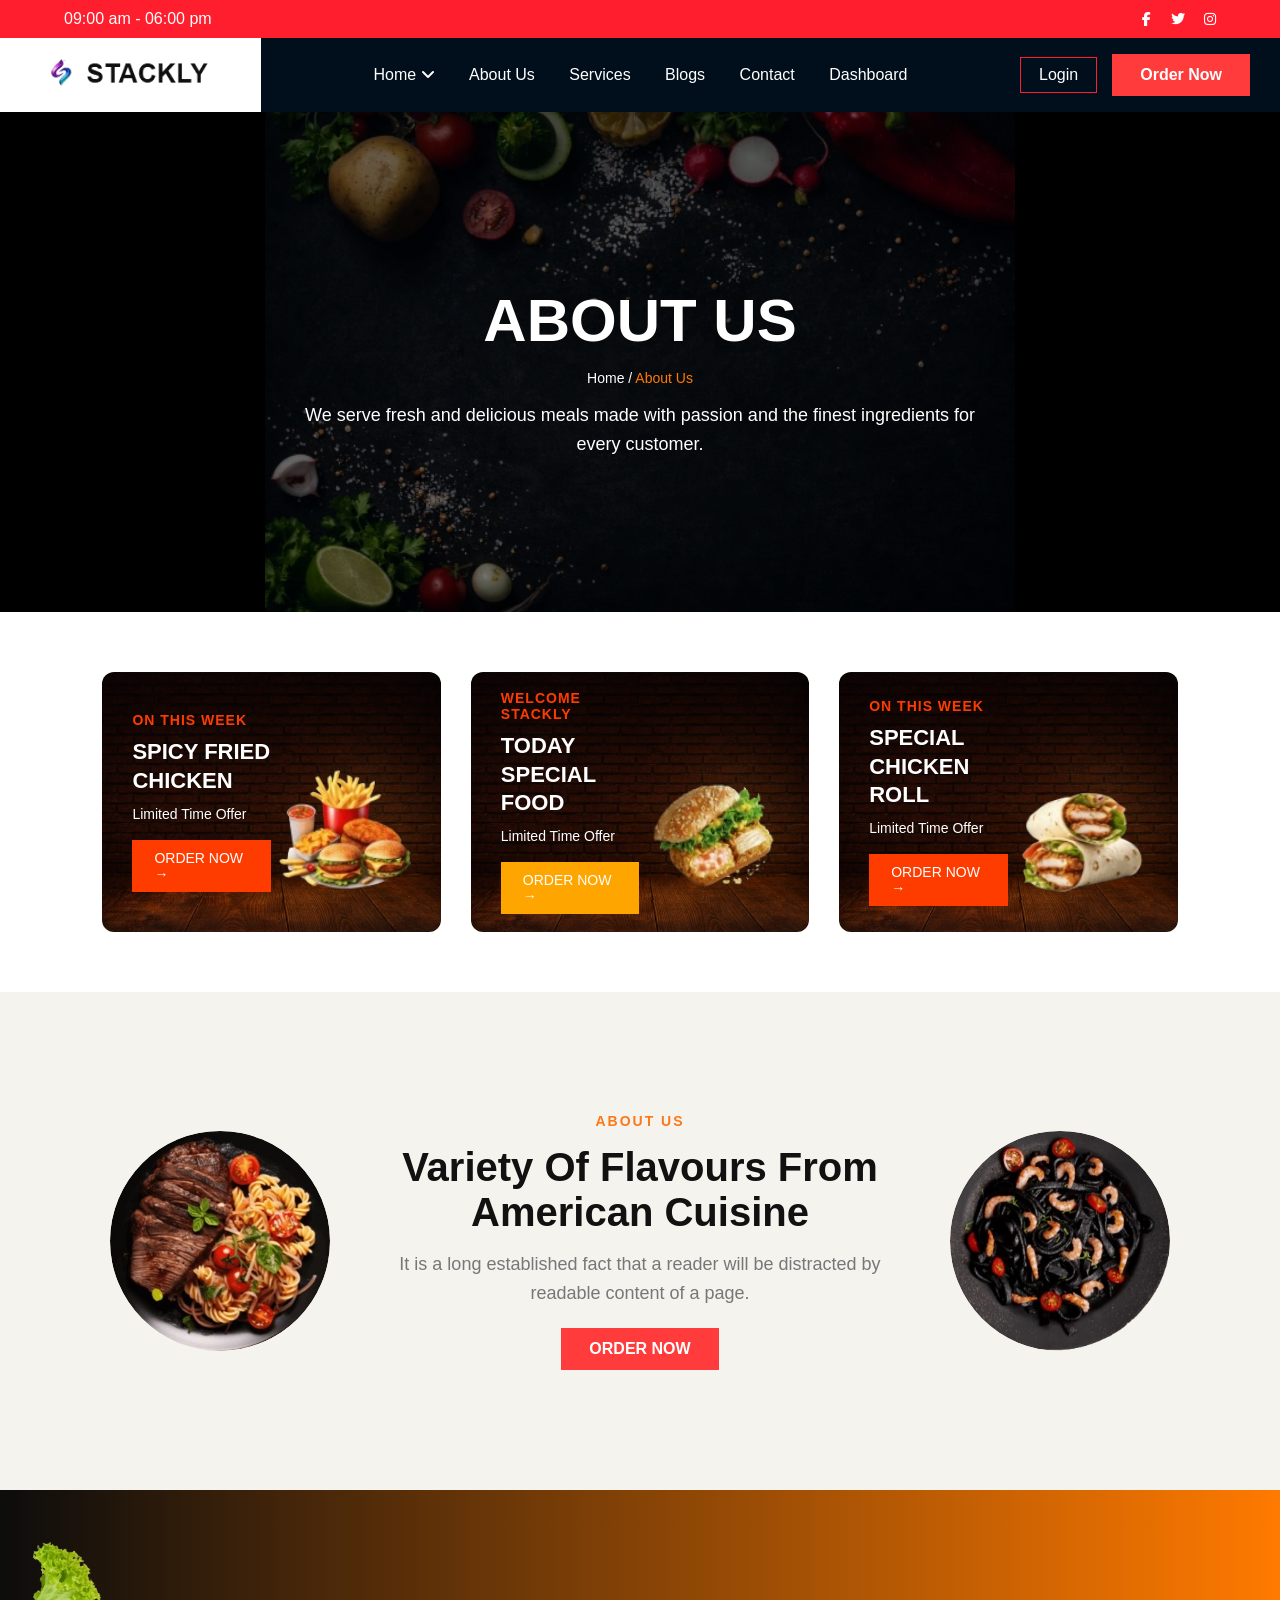
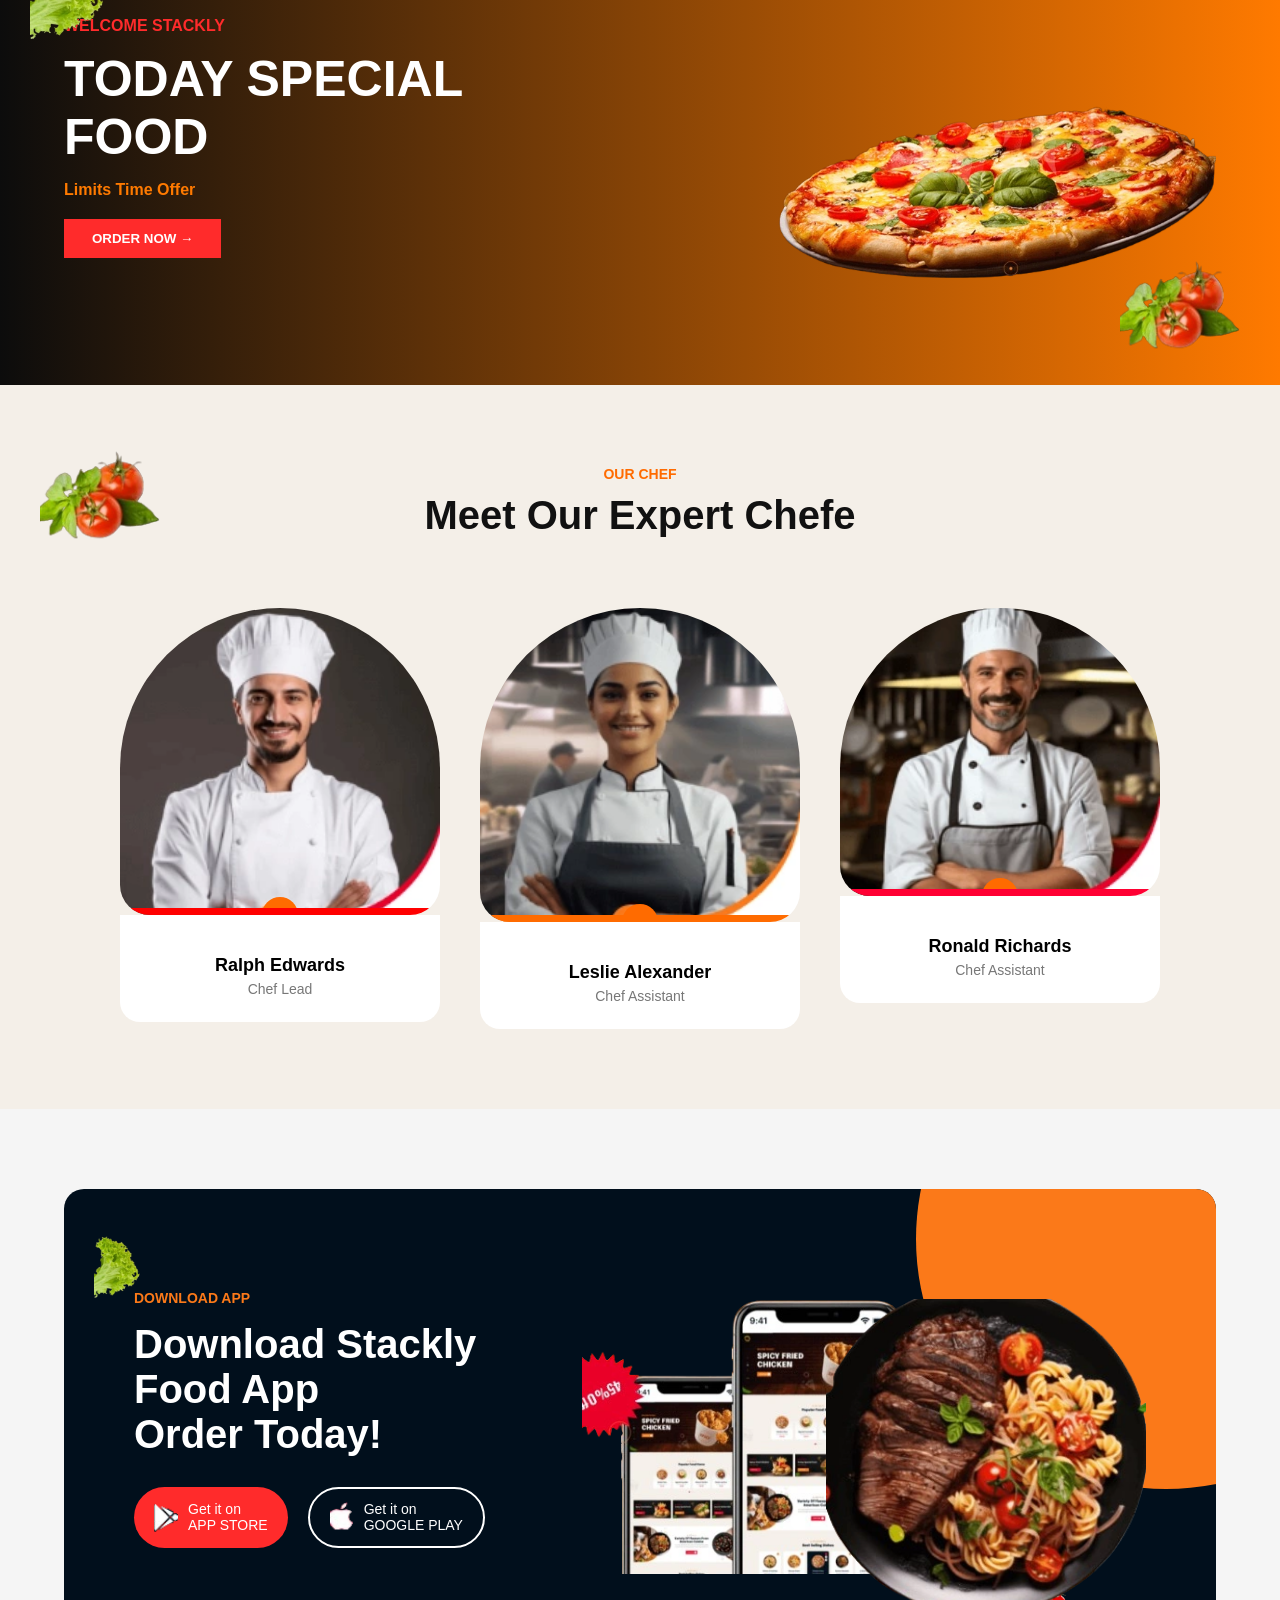
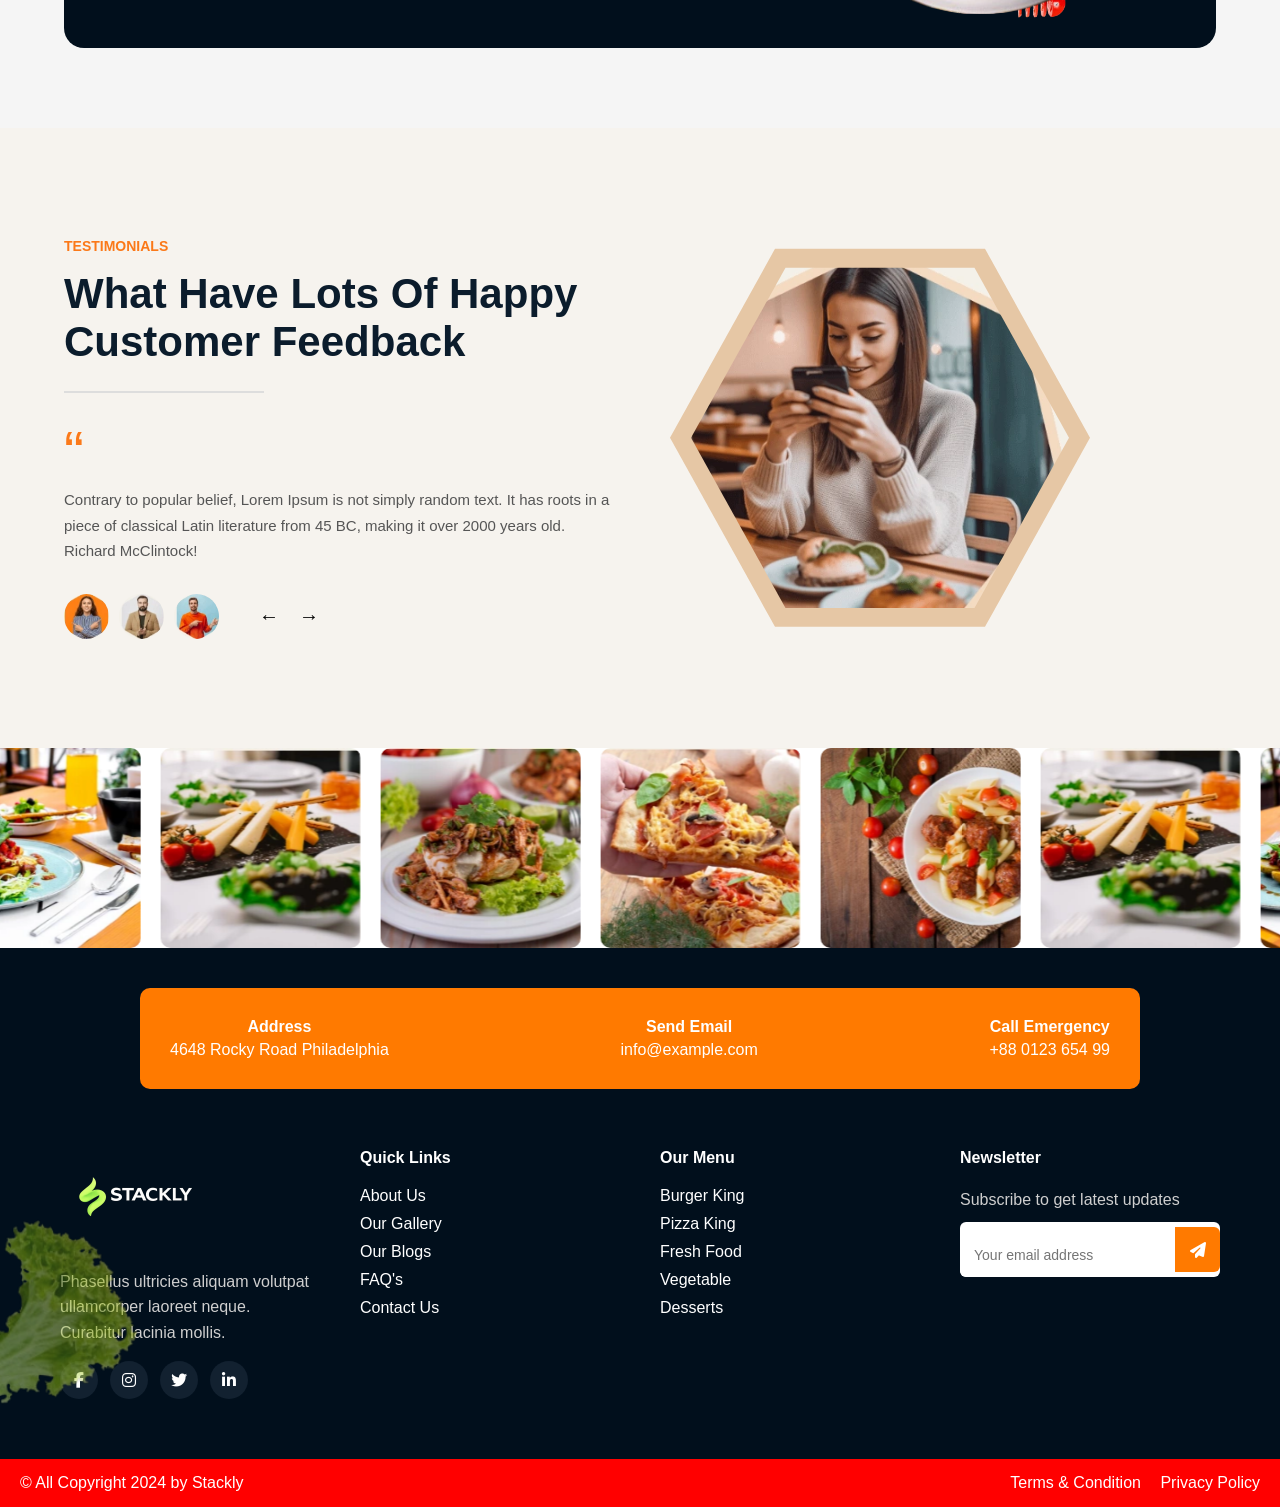
==== commit 8ae4fee2: "updte commit" ====
--- a/about.html
+++ b/about.html
@@ -567,7 +567,7 @@
 <div class="footer-col">
 <h3 class="logo-title">
   <a href="index.html">
-    <img src="images/logo10 (2).png" alt="Stackly Logo">
+    <img src="images/loo.webp" alt="Stackly Logo">
   </a>
 </h3>
 <p>
--- a/style.css
+++ b/style.css
@@ -4302,4 +4302,30 @@
 height:100px;
 width:auto;
 display:block;
+}
+
+
+
+
+
+/* Dropdown Menu Background */
+.dropdown-menu{
+background-color:#0f172a;   /* change background color */
+padding:10px 0;
+border-radius:8px;
+}
+
+/* Dropdown Links */
+.dropdown-menu li a{
+color:#ffffff;   /* text color */
+padding:10px 20px;
+display:block;
+text-decoration:none;
+font-weight:500;
+}
+
+/* Hover Effect */
+.dropdown-menu li a:hover{
+background-color:#2563eb;   /* hover background */
+color:#ffffff;
 }
